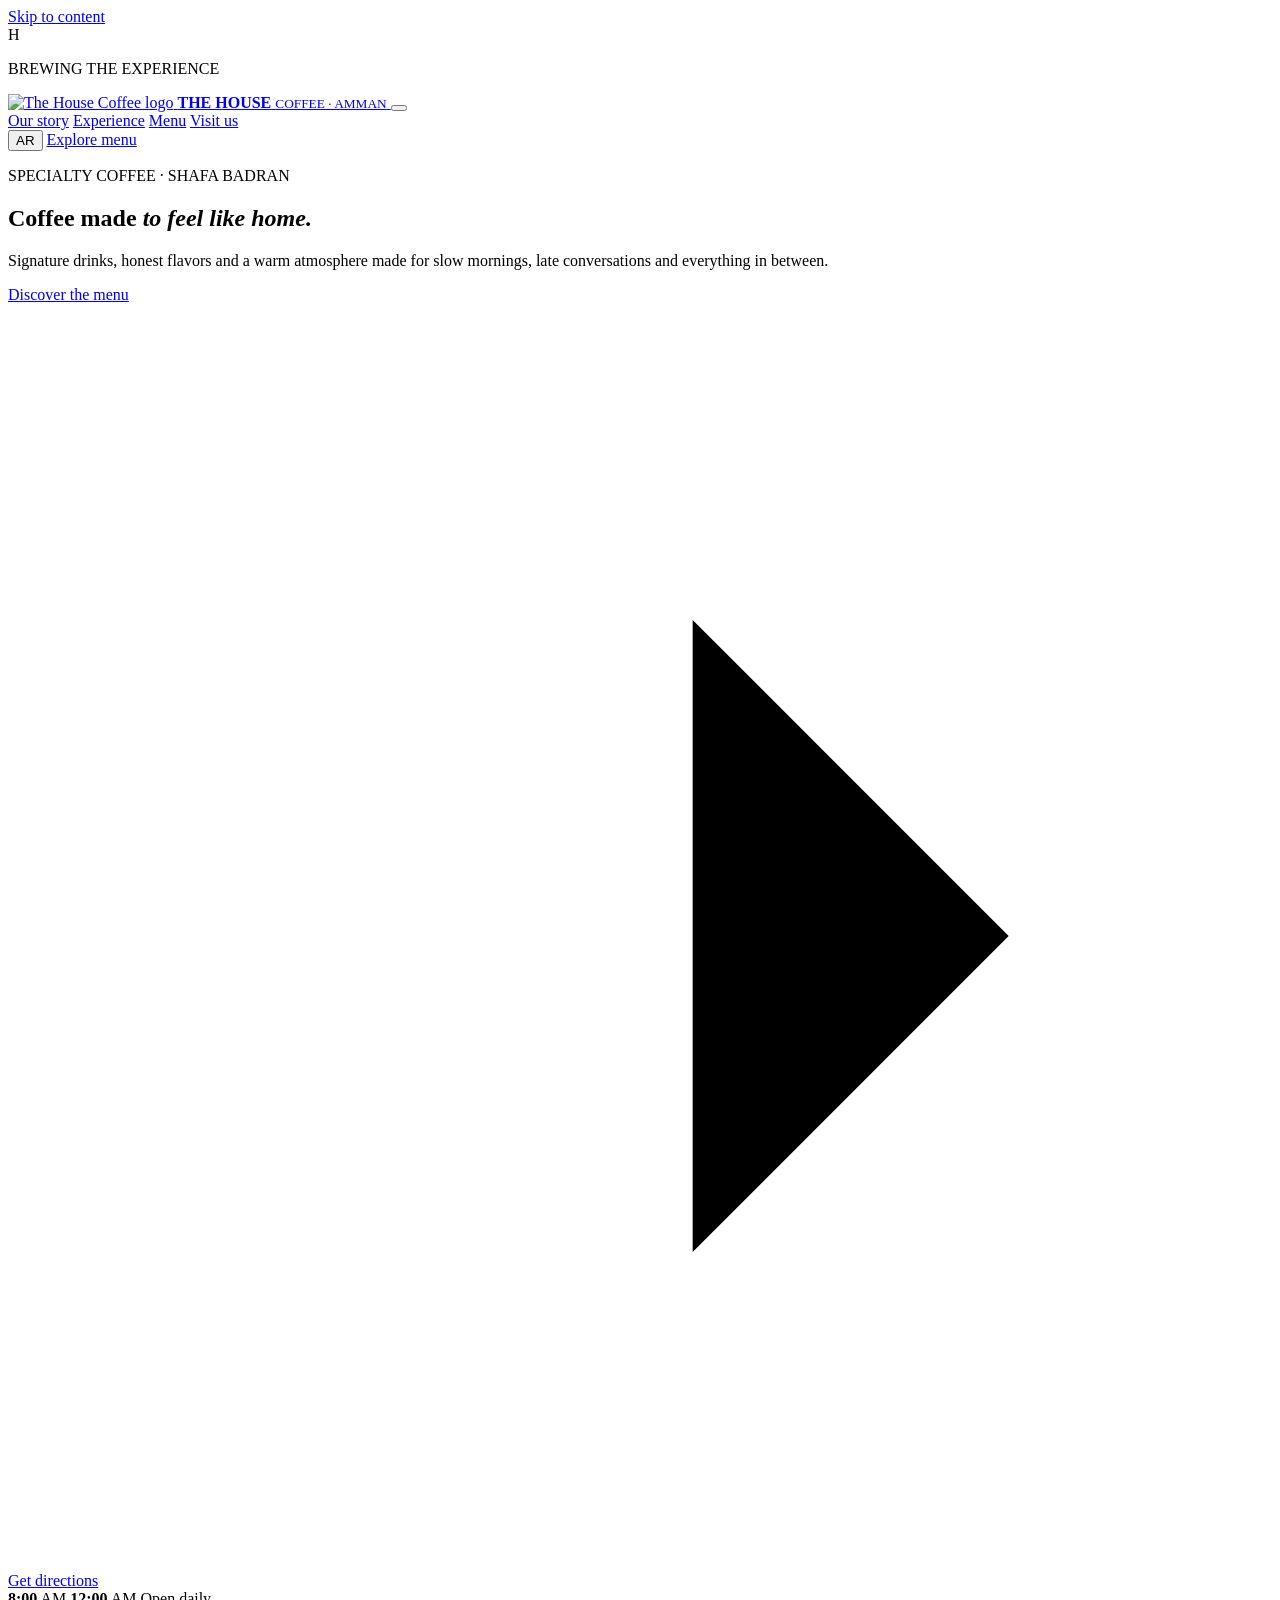
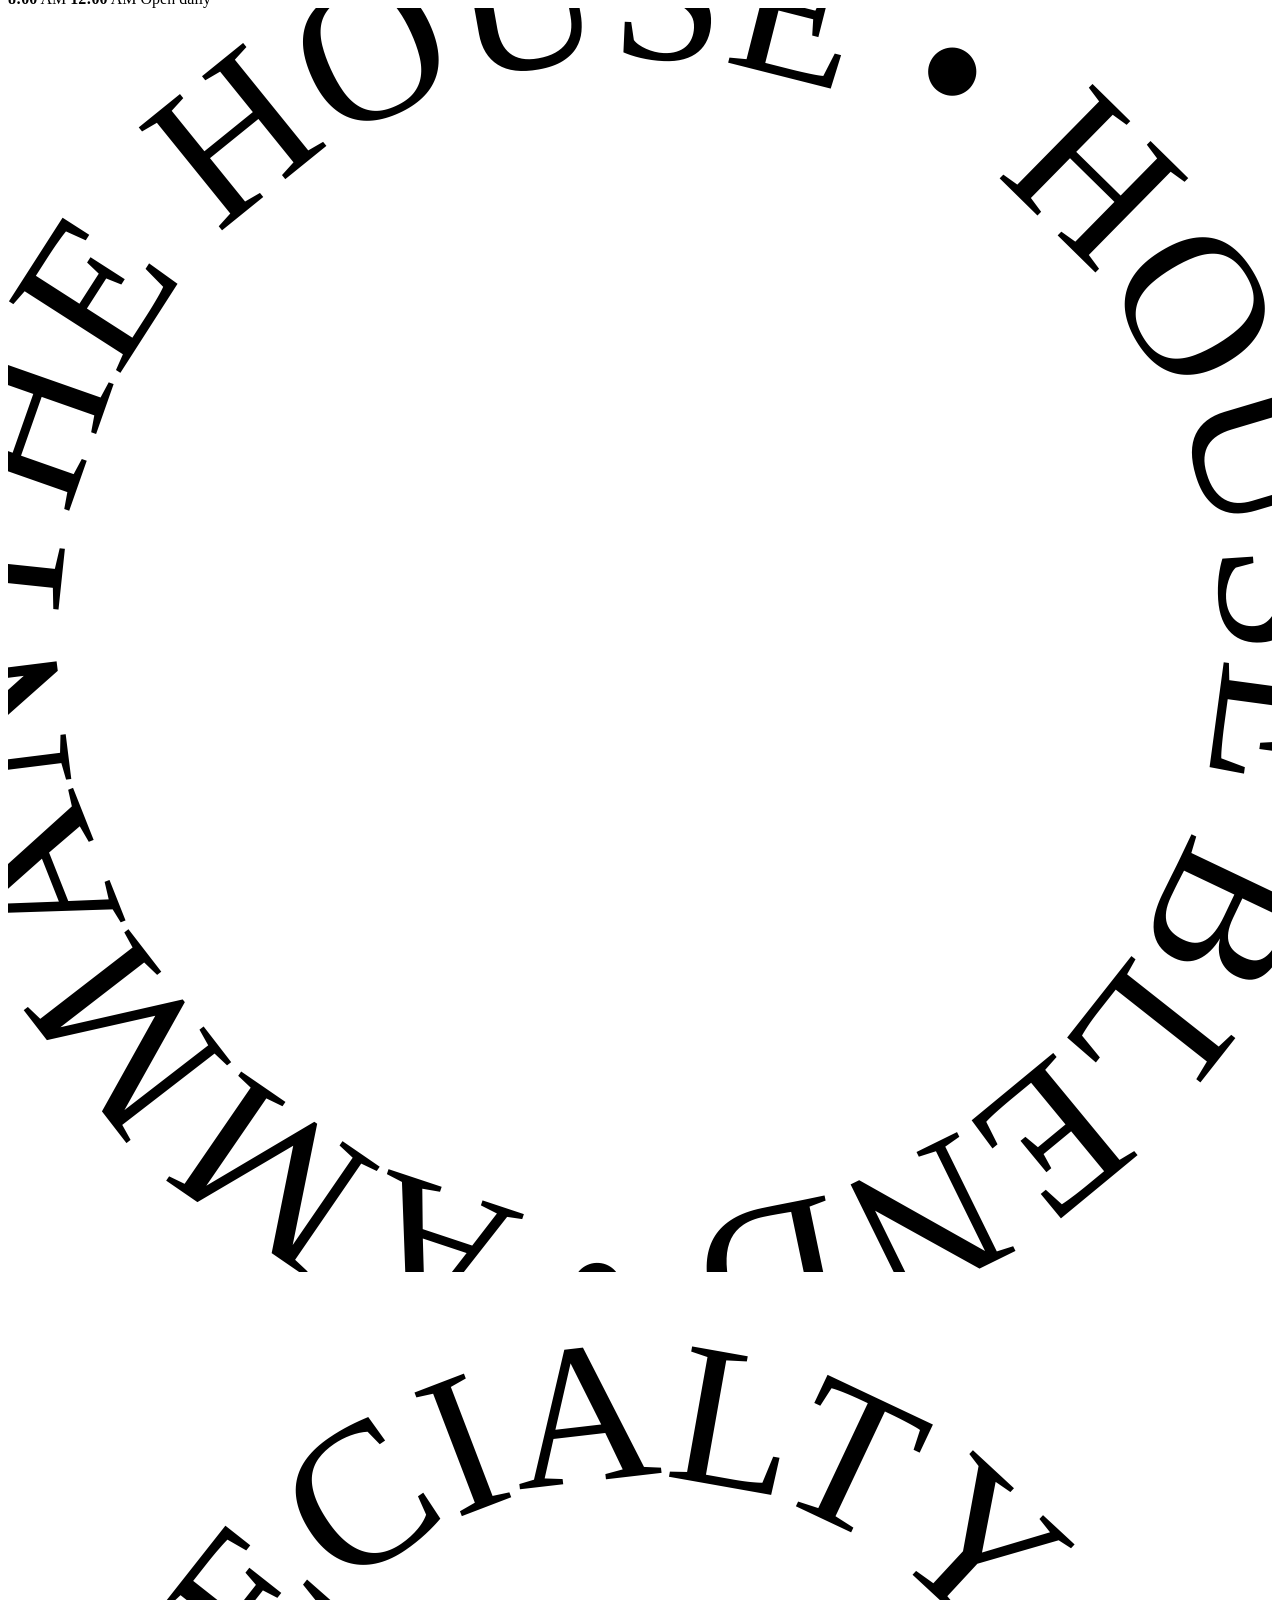
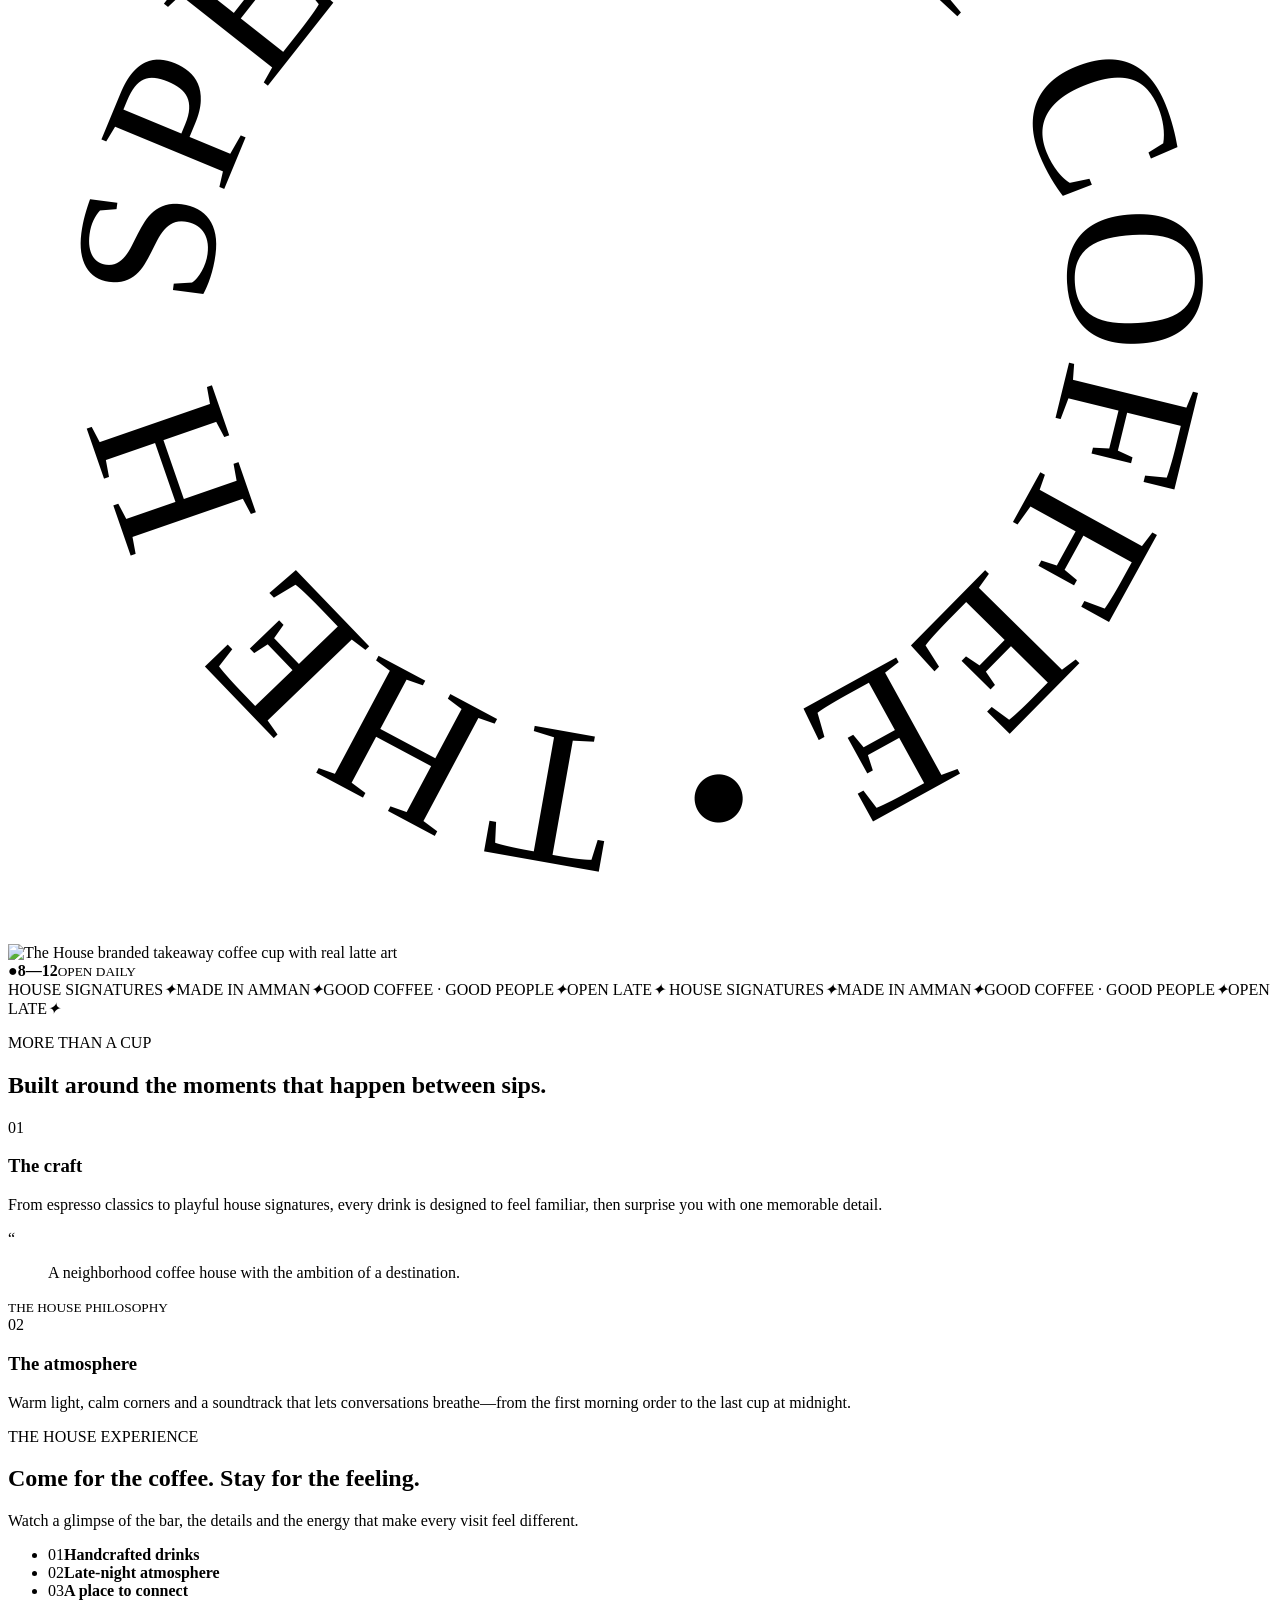
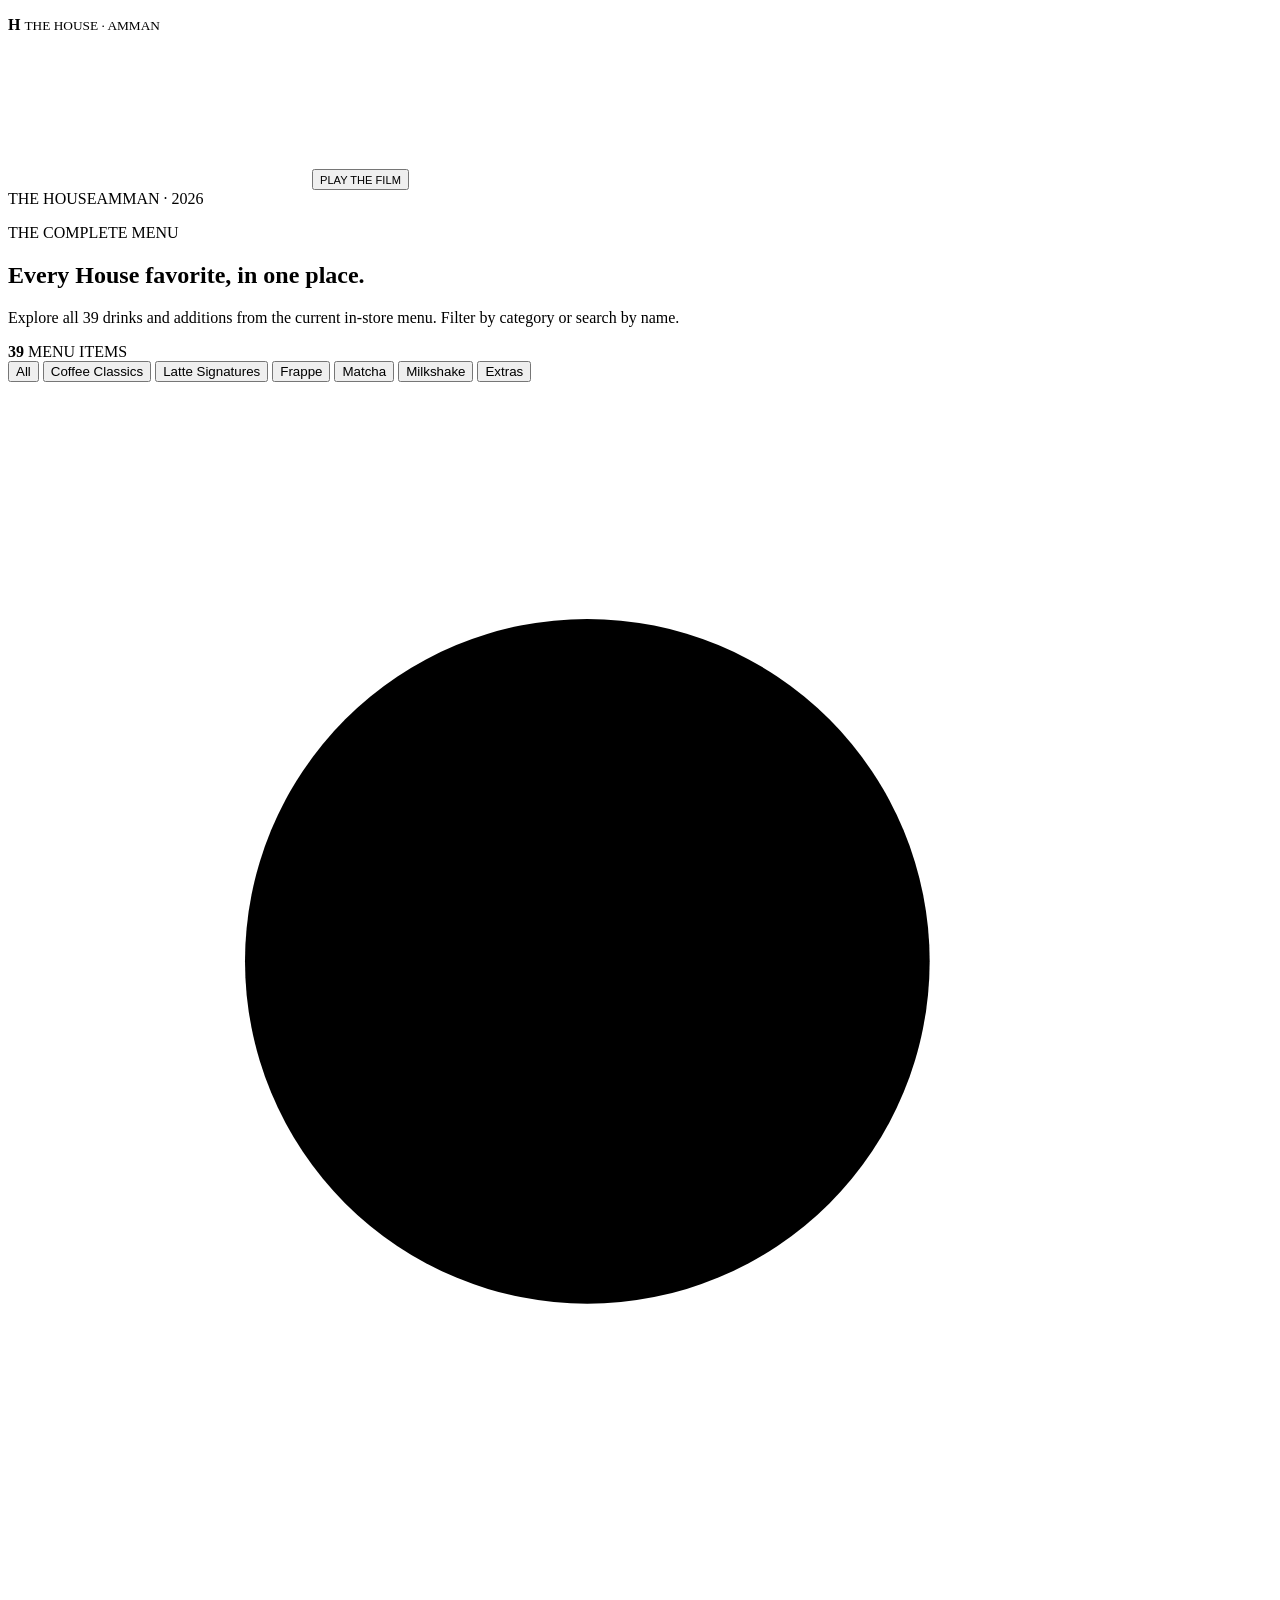
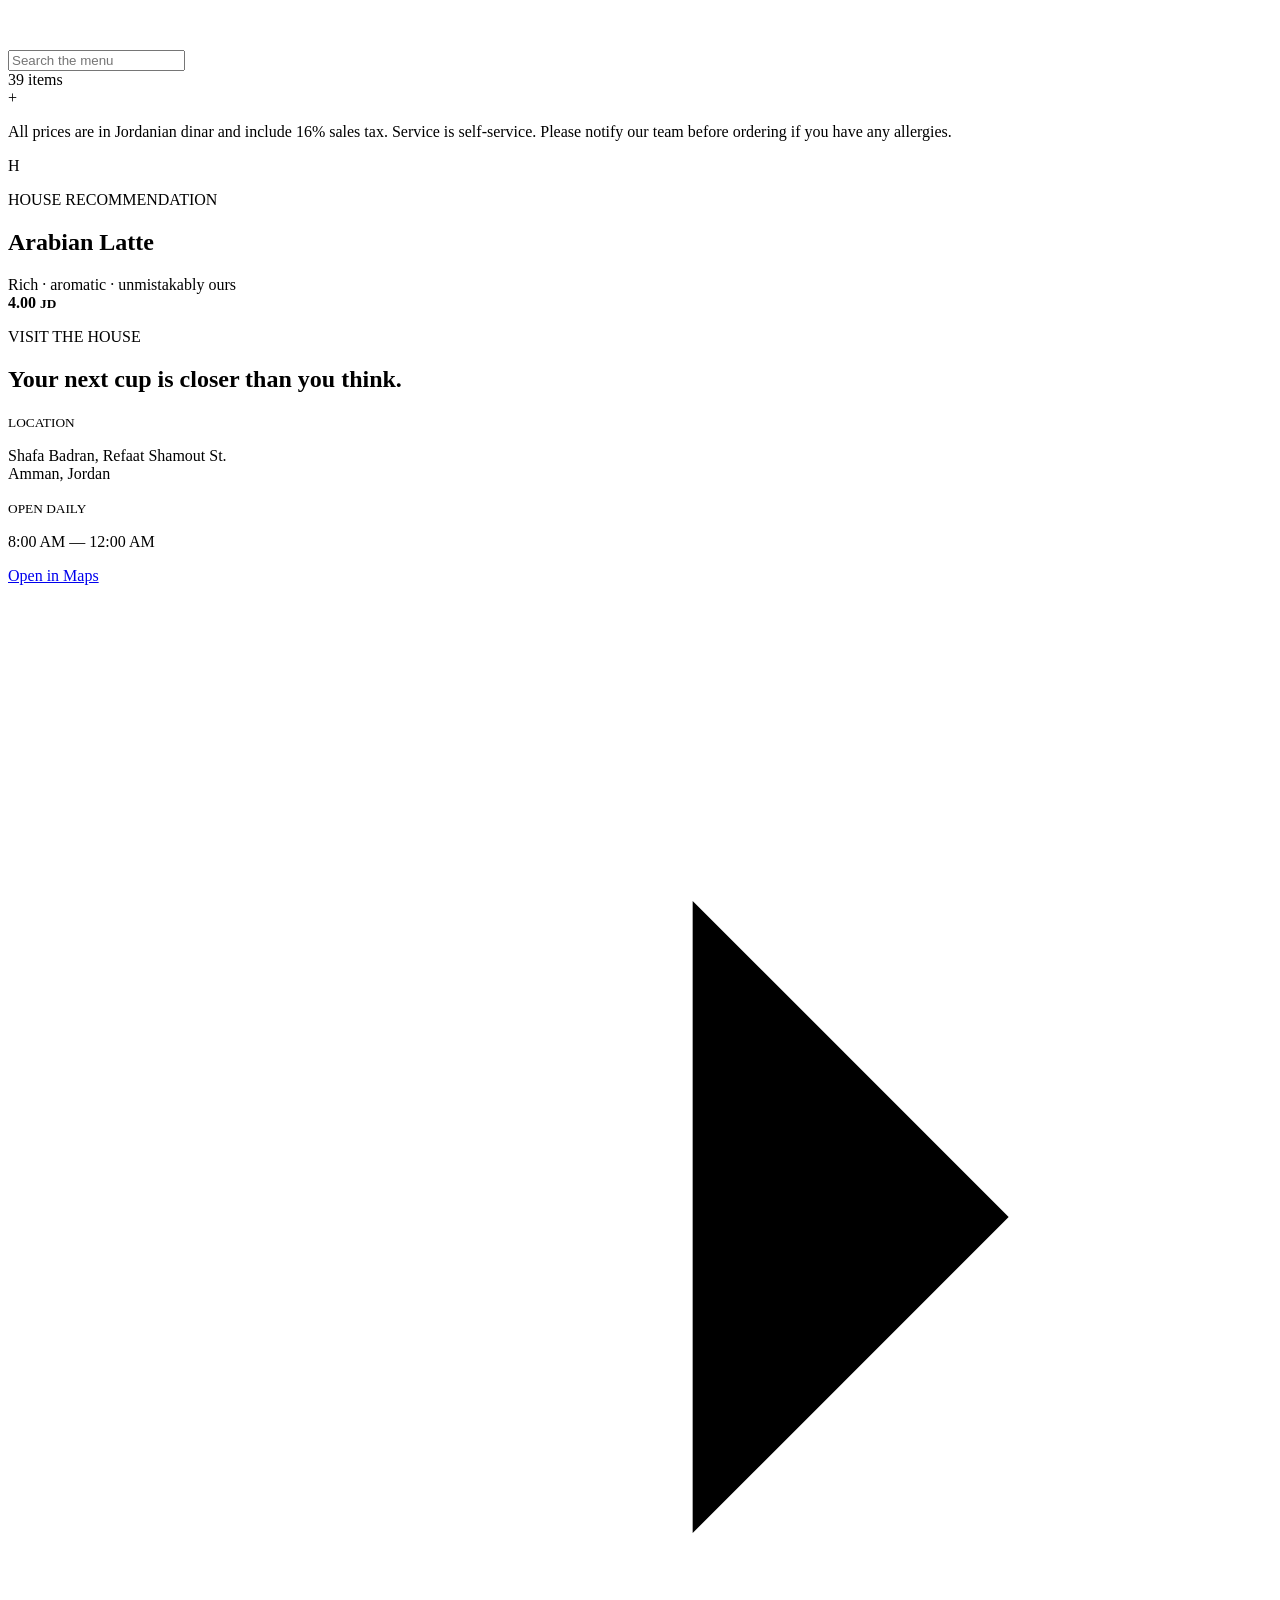
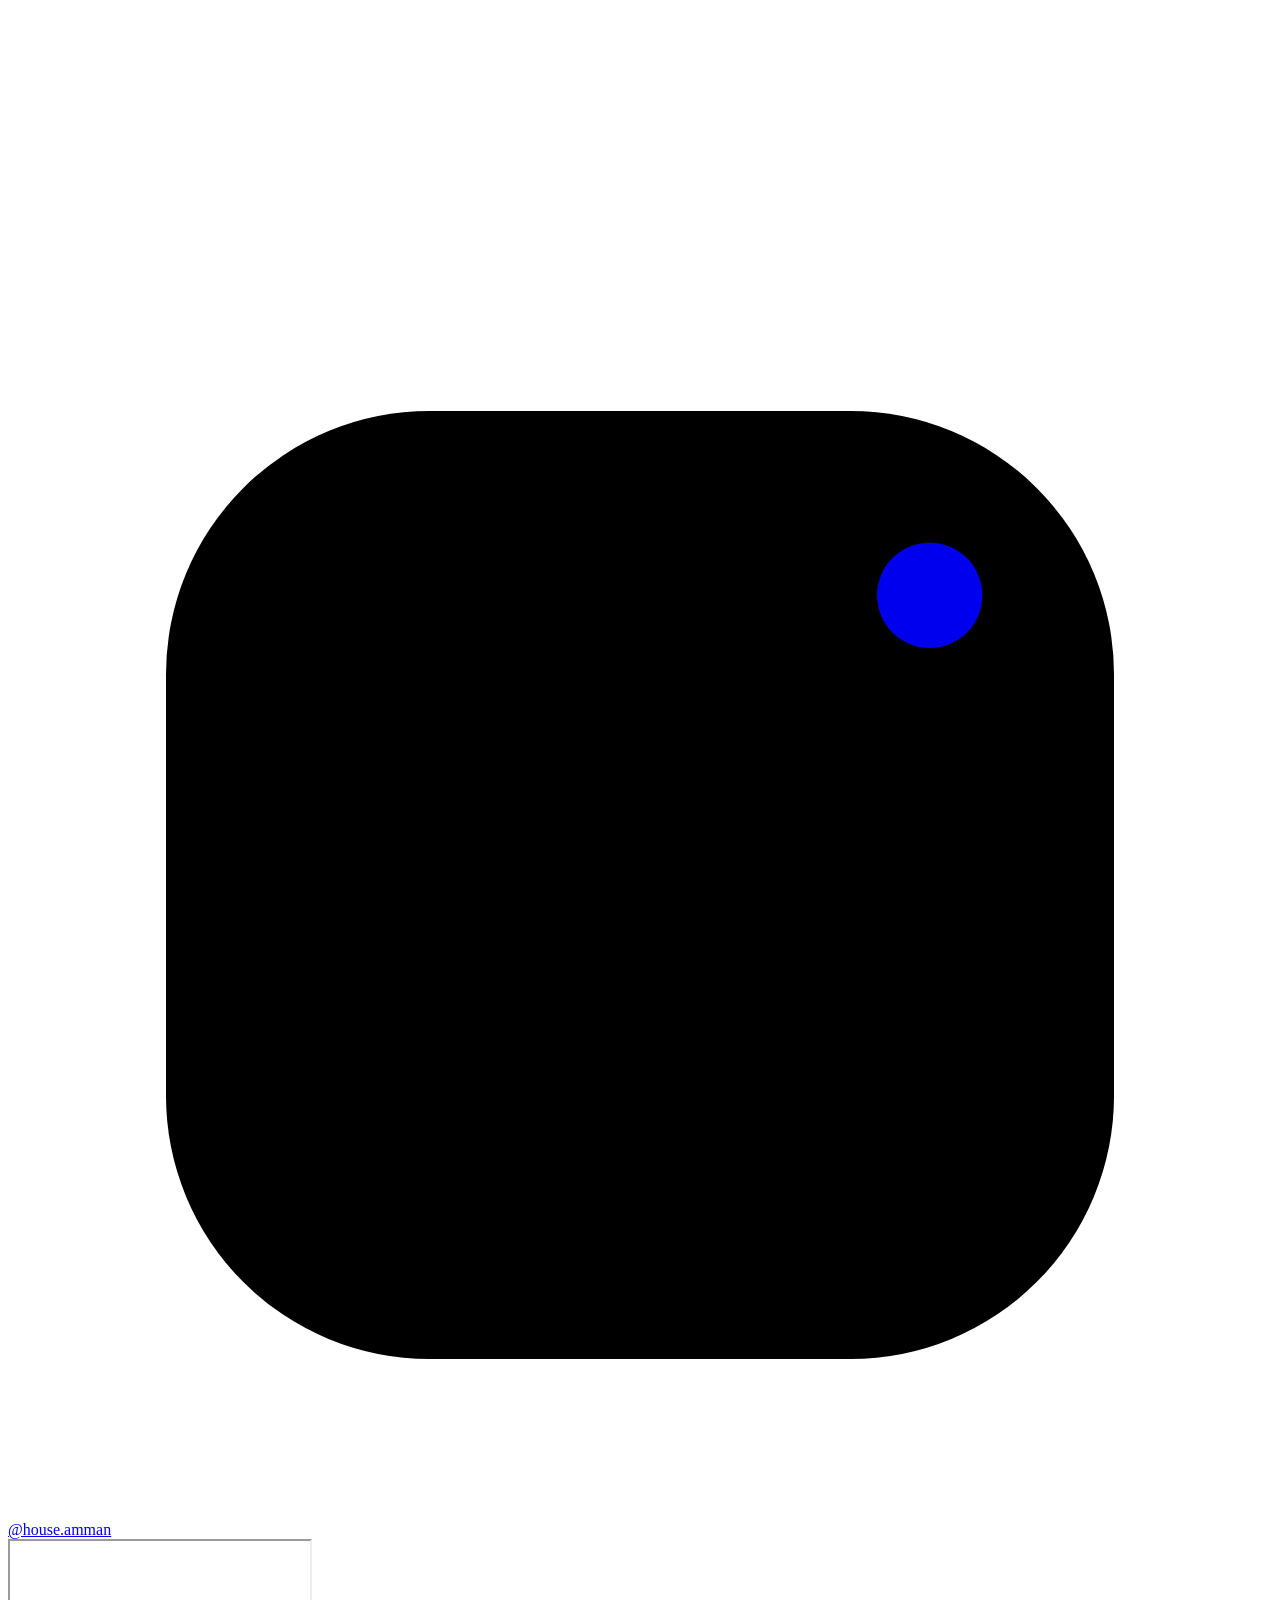
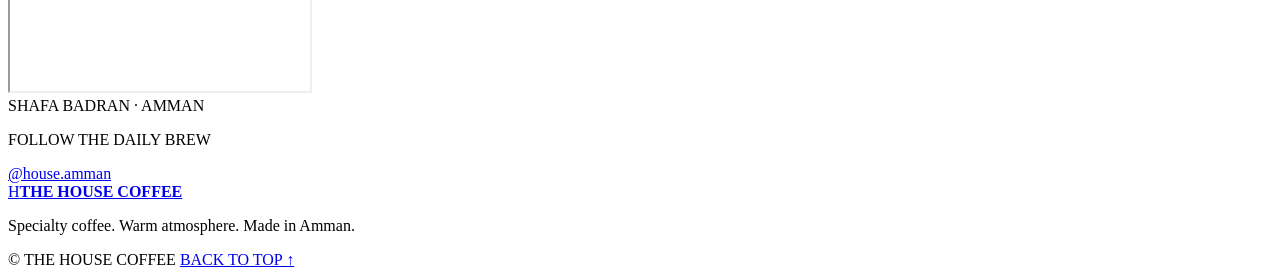
==== index.html @ c32bc78b "Update index.html" ====
<!doctype html>
<html lang="en" dir="ltr">
<head>
  <meta charset="utf-8" />
  <meta name="viewport" content="width=device-width, initial-scale=1, viewport-fit=cover" />
  <meta name="theme-color" content="#0b0908" />
  <meta name="description" content="The House Coffee — specialty coffee, signature drinks and a warm late-night atmosphere in Shafa Badran, Amman." />
  <meta property="og:title" content="The House Coffee | Amman" />
  <meta property="og:description" content="A specialty coffee experience built around taste, atmosphere and detail." />
  <meta property="og:type" content="restaurant" />
  <title>The House Coffee — Amman</title>

  <link rel="preconnect" href="https://fonts.googleapis.com" />
  <link rel="preconnect" href="https://fonts.gstatic.com" crossorigin />
  <link href="https://fonts.googleapis.com/css2?family=DM+Sans:wght@400;500;600;700&family=Playfair+Display:ital,wght@0,500;0,600;1,500&family=Tajawal:wght@400;500;700;800&display=swap" rel="stylesheet" />
  <link rel="stylesheet" href="style.css" />

  <script type="application/ld+json">
  {
    "@context": "https://schema.org",
    "@type": "CafeOrCoffeeShop",
    "name": "The House Coffee",
    "address": {
      "@type": "PostalAddress",
      "streetAddress": "Refaat Shamout St., Shafa Badran",
      "addressLocality": "Amman",
      "addressCountry": "JO"
    },
    "openingHours": "Mo-Su 08:00-00:00",
    "sameAs": ["https://www.instagram.com/house.amman/"]
  }
  </script>
</head>
<body>
  <a class="skip-link" href="#main-content" data-en="Skip to content" data-ar="انتقل إلى المحتوى">Skip to content</a>
  <div class="noise" aria-hidden="true"></div>
  <div class="cursor-glow" aria-hidden="true"></div>
  <div class="scroll-progress" aria-hidden="true"><span></span></div>

  <div class="preloader" aria-hidden="true">
    <div class="preloader-mark">H</div>
    <p>BREWING THE EXPERIENCE</p>
  </div>

  <header class="site-header" id="site-header">
    <a class="brand" href="#home" aria-label="The House Coffee home">
      <img src="assets/house-logo-clean.svg" alt="The House Coffee logo" width="52" height="52" />
      <span>
        <strong>THE HOUSE</strong>
        <small>COFFEE · AMMAN</small>
      </span>
    </a>

    <button class="menu-toggle" type="button" aria-label="Open navigation" aria-expanded="false">
      <span></span><span></span>
    </button>

    <nav class="site-nav" aria-label="Primary navigation">
      <a href="#story" data-en="Our story" data-ar="قصتنا">Our story</a>
      <a href="#experience" data-en="Experience" data-ar="الأجواء">Experience</a>
      <a href="#menu" data-en="Menu" data-ar="المنيو">Menu</a>
      <a href="#visit" data-en="Visit us" data-ar="زورونا">Visit us</a>
    </nav>

    <div class="header-actions">
      <button class="lang-toggle" type="button" aria-label="Switch language">AR</button>
      <a class="nav-cta" href="#menu" data-en="Explore menu" data-ar="استكشف المنيو">Explore menu</a>
    </div>
  </header>

  <main id="main-content">
    <section class="hero" id="home">
      <div class="hero-ambient hero-ambient-one"></div>
      <div class="hero-ambient hero-ambient-two"></div>

      <div class="hero-copy reveal">
        <p class="eyebrow" data-en="SPECIALTY COFFEE · SHAFA BADRAN" data-ar="قهوة مختصة · شفا بدران">SPECIALTY COFFEE · SHAFA BADRAN</p>
        <h1>
          <span data-en="Coffee made" data-ar="قهوة مصنوعة">Coffee made</span>
          <em data-en="to feel like home." data-ar="لتشعرك أنك في بيتك.">to feel like home.</em>
        </h1>
        <p class="hero-lead" data-en="Signature drinks, honest flavors and a warm atmosphere made for slow mornings, late conversations and everything in between." data-ar="مشروبات مميزة، نكهات صادقة وأجواء دافئة لصباح هادئ، وسهرات طويلة، وكل اللحظات بينهما.">
          Signature drinks, honest flavors and a warm atmosphere made for slow mornings, late conversations and everything in between.
        </p>
        <div class="hero-actions">
          <a class="button button-primary" href="#menu">
            <span data-en="Discover the menu" data-ar="اكتشف المنيو">Discover the menu</span>
            <svg viewBox="0 0 24 24" aria-hidden="true"><path d="M5 12h14M13 6l6 6-6 6"/></svg>
          </a>
          <a class="button button-ghost" href="#visit" data-en="Get directions" data-ar="اعرف الطريق">Get directions</a>
        </div>
        <div class="hero-meta">
          <span><b>8:00</b> AM</span>
          <i></i>
          <span><b>12:00</b> AM</span>
          <i></i>
          <span data-en="Open daily" data-ar="مفتوح يومياً">Open daily</span>
        </div>
      </div>

      <div class="hero-art reveal" aria-label="Animated realistic branded takeaway coffee cup">
        <div class="orbit-copy orbit-copy-outer" aria-hidden="true">
          <svg viewBox="0 0 100 100" role="presentation" focusable="false">
            <defs>
              <path id="heroOrbitOuterPath" d="M50,50 m-46,0 a46,46 0 1,1 92,0 a46,46 0 1,1 -92,0" />
            </defs>
            <text>
              <textPath href="#heroOrbitOuterPath" startOffset="0%">THE HOUSE • HOUSE BLEND • AMMAN • OPEN DAILY • THE HOUSE • HOUSE BLEND • AMMAN • OPEN DAILY • </textPath>
            </text>
          </svg>
        </div>
        <div class="orbit-copy orbit-copy-inner" aria-hidden="true">
          <svg viewBox="0 0 100 100" role="presentation" focusable="false">
            <defs>
              <path id="heroOrbitInnerPath" d="M50,50 m-34,0 a34,34 0 1,1 68,0 a34,34 0 1,1 -68,0" />
            </defs>
            <text>
              <textPath href="#heroOrbitInnerPath" startOffset="0%">SPECIALTY COFFEE • THE HOUSE • SHAFA BADRAN • SPECIALTY COFFEE • THE HOUSE • SHAFA BADRAN • </textPath>
            </text>
          </svg>
        </div>

        <div class="cup-stage" data-cup-stage>
          <div class="cup-float">
            <div class="cup-tilt">
              <div class="cup-photo-wrap">
                <img class="house-cup-photo" src="assets/hero-realistic-cup-transparent.png" alt="The House branded takeaway coffee cup with real latte art" width="738" height="1015" />
              </div>
              <span class="cup-glint" aria-hidden="true"></span>
            </div>
          </div>

          <div class="steam steam-one"></div>
          <div class="steam steam-two"></div>
          <div class="steam steam-three"></div>
        </div>

        <div class="rating-pill"><span>●</span><b>8—12</b><small data-en="OPEN DAILY" data-ar="مفتوح يومياً">OPEN DAILY</small></div>
      </div>

      <a class="scroll-cue" href="#story" aria-label="Scroll to our story"><span></span></a>
    </section>

    <section class="brand-strip" aria-label="Brand values">
      <div class="marquee">
        <span>HOUSE SIGNATURES</span><i>✦</i><span>MADE IN AMMAN</span><i>✦</i><span>GOOD COFFEE · GOOD PEOPLE</span><i>✦</i><span>OPEN LATE</span><i>✦</i>
        <span>HOUSE SIGNATURES</span><i>✦</i><span>MADE IN AMMAN</span><i>✦</i><span>GOOD COFFEE · GOOD PEOPLE</span><i>✦</i><span>OPEN LATE</span><i>✦</i>
      </div>
    </section>

    <section class="story section" id="story">
      <div class="section-heading reveal">
        <p class="eyebrow" data-en="MORE THAN A CUP" data-ar="أكثر من مجرد كوب">MORE THAN A CUP</p>
        <h2 data-en="Built around the moments that happen between sips." data-ar="مكان صُمم حول اللحظات التي تحدث بين رشفة وأخرى.">Built around the moments that happen between sips.</h2>
      </div>

      <div class="story-grid">
        <div class="story-card story-card-main reveal">
          <div class="card-number">01</div>
          <div>
            <h3 data-en="The craft" data-ar="الحِرفة">The craft</h3>
            <p data-en="From espresso classics to playful house signatures, every drink is designed to feel familiar, then surprise you with one memorable detail." data-ar="من كلاسيكيات الإسبريسو إلى مشروباتنا المميزة، صُمم كل كوب ليبدو مألوفاً ثم يفاجئك بتفصيل لا يُنسى.">From espresso classics to playful house signatures, every drink is designed to feel familiar, then surprise you with one memorable detail.</p>
          </div>
        </div>

        <div class="story-quote reveal">
          <span>“</span>
          <blockquote data-en="A neighborhood coffee house with the ambition of a destination." data-ar="مقهى الحي بروح مكان يستحق أن تقصده.">A neighborhood coffee house with the ambition of a destination.</blockquote>
          <small>THE HOUSE PHILOSOPHY</small>
        </div>

        <div class="story-card reveal">
          <div class="card-number">02</div>
          <div>
            <h3 data-en="The atmosphere" data-ar="الأجواء">The atmosphere</h3>
            <p data-en="Warm light, calm corners and a soundtrack that lets conversations breathe—from the first morning order to the last cup at midnight." data-ar="إضاءة دافئة، زوايا هادئة وموسيقى تترك مساحة للحديث، من أول طلب صباحاً حتى آخر كوب عند منتصف الليل.">Warm light, calm corners and a soundtrack that lets conversations breathe—from the first morning order to the last cup at midnight.</p>
          </div>
        </div>
      </div>
    </section>

    <section class="experience section" id="experience">
      <div class="experience-copy reveal">
        <p class="eyebrow" data-en="THE HOUSE EXPERIENCE" data-ar="تجربة ذا هاوس">THE HOUSE EXPERIENCE</p>
        <h2 data-en="Come for the coffee. Stay for the feeling." data-ar="تعال من أجل القهوة، وابقَ من أجل الشعور.">Come for the coffee. Stay for the feeling.</h2>
        <p data-en="Watch a glimpse of the bar, the details and the energy that make every visit feel different." data-ar="شاهد لمحة من البار والتفاصيل والطاقة التي تجعل كل زيارة مختلفة.">Watch a glimpse of the bar, the details and the energy that make every visit feel different.</p>
        <ul>
          <li><span>01</span><b data-en="Handcrafted drinks" data-ar="مشروبات محضّرة بعناية">Handcrafted drinks</b></li>
          <li><span>02</span><b data-en="Late-night atmosphere" data-ar="أجواء ليلية دافئة">Late-night atmosphere</b></li>
          <li><span>03</span><b data-en="A place to connect" data-ar="مكان للقاء والتواصل">A place to connect</b></li>
        </ul>
      </div>

      <div class="video-shell reveal">
        <div class="video-fallback" aria-hidden="true">
          <span class="fallback-ring fallback-ring-one"></span>
          <span class="fallback-ring fallback-ring-two"></span>
          <strong>H</strong>
          <small>THE HOUSE · AMMAN</small>
        </div>
        <video class="experience-video" muted loop playsinline preload="metadata" poster="assets/intro-poster.jpg">
          <source src="assets/intro.mp4" type="video/mp4" />
        </video>
        <button class="video-toggle" type="button" aria-label="Play atmosphere video">
          <span class="play-icon"></span>
          <small data-en="PLAY THE FILM" data-ar="شغّل الفيديو">PLAY THE FILM</small>
        </button>
        <div class="video-caption"><span>THE HOUSE</span><span>AMMAN · 2026</span></div>
      </div>
    </section>

    <section class="menu-section section" id="menu">
      <div class="menu-orb menu-orb-one" aria-hidden="true"></div>
      <div class="menu-orb menu-orb-two" aria-hidden="true"></div>

      <div class="menu-intro reveal">
        <div>
          <p class="eyebrow" data-en="THE COMPLETE MENU" data-ar="المنيو الكامل">THE COMPLETE MENU</p>
          <h2 data-en="Every House favorite, in one place." data-ar="كل مشروبات ذا هاوس في مكان واحد.">Every House favorite, in one place.</h2>
        </div>
        <div class="menu-intro-copy">
          <p data-en="Explore all 39 drinks and additions from the current in-store menu. Filter by category or search by name." data-ar="استكشف جميع المشروبات والإضافات الـ39 من المنيو الحالي داخل الكافيه. اختر التصنيف أو ابحث بالاسم.">Explore all 39 drinks and additions from the current in-store menu. Filter by category or search by name.</p>
          <div class="menu-stat" aria-label="39 menu items">
            <strong>39</strong>
            <span data-en="MENU ITEMS" data-ar="عنصراً في المنيو">MENU ITEMS</span>
          </div>
        </div>
      </div>

      <div class="menu-toolbar reveal">
        <div class="menu-tabs" role="tablist" aria-label="Menu categories">
          <button class="menu-tab active" type="button" data-category="all" role="tab" aria-selected="true" data-en="All" data-ar="الكل">All</button>
          <button class="menu-tab" type="button" data-category="coffee" role="tab" aria-selected="false" data-en="Coffee Classics" data-ar="كلاسيكيات القهوة">Coffee Classics</button>
          <button class="menu-tab" type="button" data-category="signature" role="tab" aria-selected="false" data-en="Latte Signatures" data-ar="لاتيه مميز">Latte Signatures</button>
          <button class="menu-tab" type="button" data-category="frappe" role="tab" aria-selected="false" data-en="Frappe" data-ar="فرابيه">Frappe</button>
          <button class="menu-tab" type="button" data-category="matcha" role="tab" aria-selected="false" data-en="Matcha" data-ar="ماتشا">Matcha</button>
          <button class="menu-tab" type="button" data-category="shake" role="tab" aria-selected="false" data-en="Milkshake" data-ar="ميلك شيك">Milkshake</button>
          <button class="menu-tab" type="button" data-category="extras" role="tab" aria-selected="false" data-en="Extras" data-ar="إضافات">Extras</button>
        </div>

        <label class="menu-search" for="menu-search-input">
          <svg viewBox="0 0 24 24" aria-hidden="true"><circle cx="11" cy="11" r="6.5"></circle><path d="m16 16 4 4"></path></svg>
          <input id="menu-search-input" type="search" autocomplete="off" spellcheck="false" data-placeholder-en="Search the menu" data-placeholder-ar="ابحث في المنيو" placeholder="Search the menu" />
        </label>
      </div>

      <div class="menu-results-meta reveal" aria-live="polite">
        <span id="menu-result-count">39 items</span>
        <button id="menu-clear" type="button" hidden data-en="Clear search" data-ar="مسح البحث">Clear search</button>
      </div>

      <div class="menu-list reveal" id="menu-list" aria-live="polite"></div>

      <div class="menu-note reveal">
        <span>+</span>
        <p data-en="All prices are in Jordanian dinar and include 16% sales tax. Service is self-service. Please notify our team before ordering if you have any allergies." data-ar="جميع الأسعار بالدينار الأردني وتشمل ضريبة مبيعات 16%. الخدمة ذاتية. يرجى إبلاغ فريقنا قبل الطلب في حال وجود أي حساسية.">All prices are in Jordanian dinar and include 16% sales tax. Service is self-service. Please notify our team before ordering if you have any allergies.</p>
      </div>
    </section>

    <section class="signature-banner">
      <div class="signature-mark">H</div>
      <div class="reveal">
        <p data-en="HOUSE RECOMMENDATION" data-ar="ترشيح ذا هاوس">HOUSE RECOMMENDATION</p>
        <h2>Arabian Latte</h2>
        <span data-en="Rich · aromatic · unmistakably ours" data-ar="غني · عطري · بطابعنا الخاص">Rich · aromatic · unmistakably ours</span>
      </div>
      <strong>4.00 <small>JD</small></strong>
    </section>

    <section class="visit section" id="visit">
      <div class="visit-panel reveal">
        <p class="eyebrow" data-en="VISIT THE HOUSE" data-ar="زوروا ذا هاوس">VISIT THE HOUSE</p>
        <h2 data-en="Your next cup is closer than you think." data-ar="كوبك القادم أقرب مما تتخيل.">Your next cup is closer than you think.</h2>

        <div class="visit-details">
          <div>
            <small data-en="LOCATION" data-ar="الموقع">LOCATION</small>
            <p>Shafa Badran, Refaat Shamout St.<br />Amman, Jordan</p>
          </div>
          <div>
            <small data-en="OPEN DAILY" data-ar="مفتوح يومياً">OPEN DAILY</small>
            <p>8:00 AM — 12:00 AM</p>
          </div>
        </div>

        <div class="visit-actions">
          <a class="button button-primary" href="https://www.google.com/maps/search/?api=1&query=32.0452162%2C35.923683" target="_blank" rel="noopener">
            <span data-en="Open in Maps" data-ar="افتح الخريطة">Open in Maps</span>
            <svg viewBox="0 0 24 24" aria-hidden="true"><path d="M5 12h14M13 6l6 6-6 6"/></svg>
          </a>
          <a class="social-link" href="https://www.instagram.com/house.amman/" target="_blank" rel="noopener" aria-label="The House Coffee on Instagram">
            <svg viewBox="0 0 24 24" aria-hidden="true"><rect x="3" y="3" width="18" height="18" rx="5"/><circle cx="12" cy="12" r="4"/><circle cx="17.5" cy="6.5" r="1" fill="currentColor" stroke="none"/></svg>
            @house.amman
          </a>
        </div>
      </div>

      <div class="map-shell reveal">
        <iframe title="The House Coffee location" loading="lazy" referrerpolicy="no-referrer-when-downgrade" src="https://www.google.com/maps?q=32.0452162,35.923683&z=16&output=embed"></iframe>
        <div class="map-label"><span></span> SHAFA BADRAN · AMMAN</div>
      </div>
    </section>

    <section class="instagram-section">
      <p data-en="FOLLOW THE DAILY BREW" data-ar="تابع تفاصيلنا اليومية">FOLLOW THE DAILY BREW</p>
      <a href="https://www.instagram.com/house.amman/" target="_blank" rel="noopener">@house.amman</a>
    </section>
  </main>

  <footer class="site-footer">
    <a class="footer-brand" href="#home"><span>H</span><strong>THE HOUSE COFFEE</strong></a>
    <p data-en="Specialty coffee. Warm atmosphere. Made in Amman." data-ar="قهوة مختصة. أجواء دافئة. صُنع في عمّان.">Specialty coffee. Warm atmosphere. Made in Amman.</p>
    <div>
      <span>© <span id="year"></span> THE HOUSE COFFEE</span>
      <a href="#home" data-en="BACK TO TOP ↑" data-ar="إلى الأعلى ↑">BACK TO TOP ↑</a>
    </div>
  </footer>

  <script src="script.js"></script>
</body>
</html>
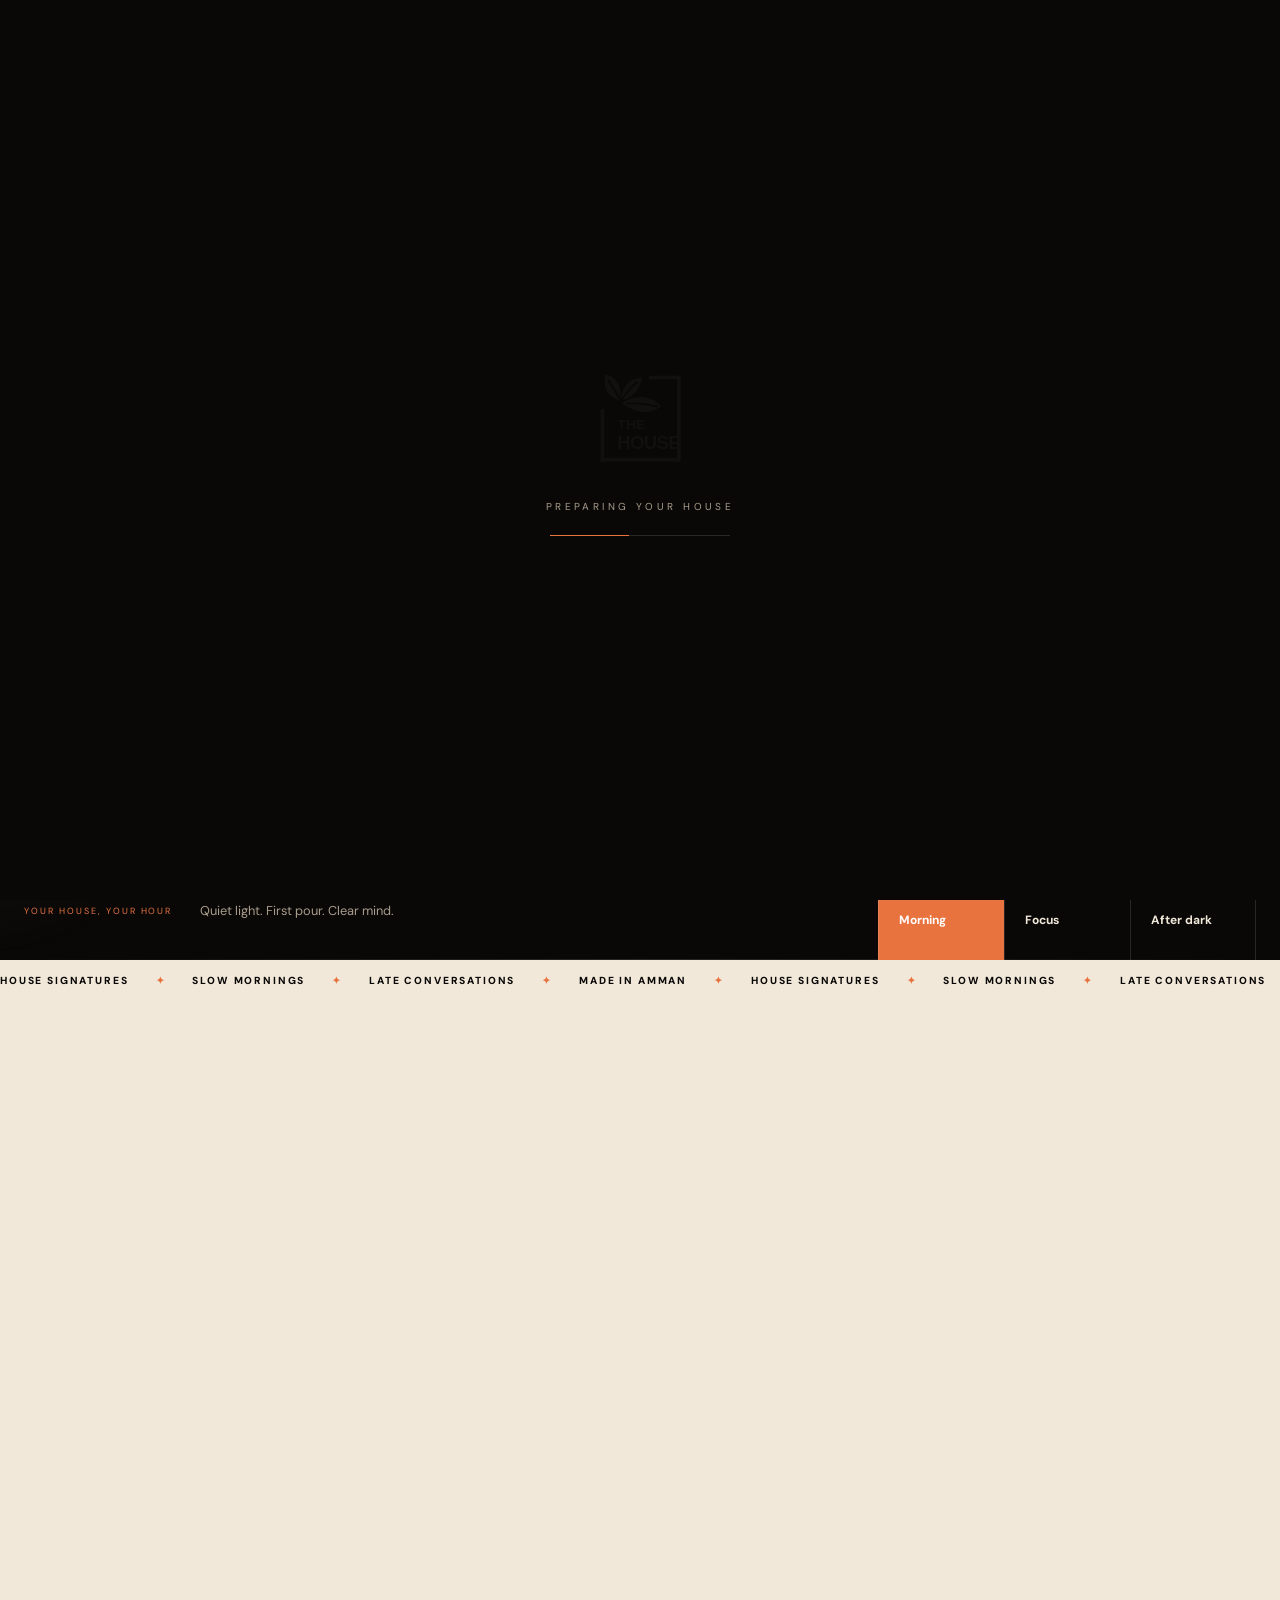
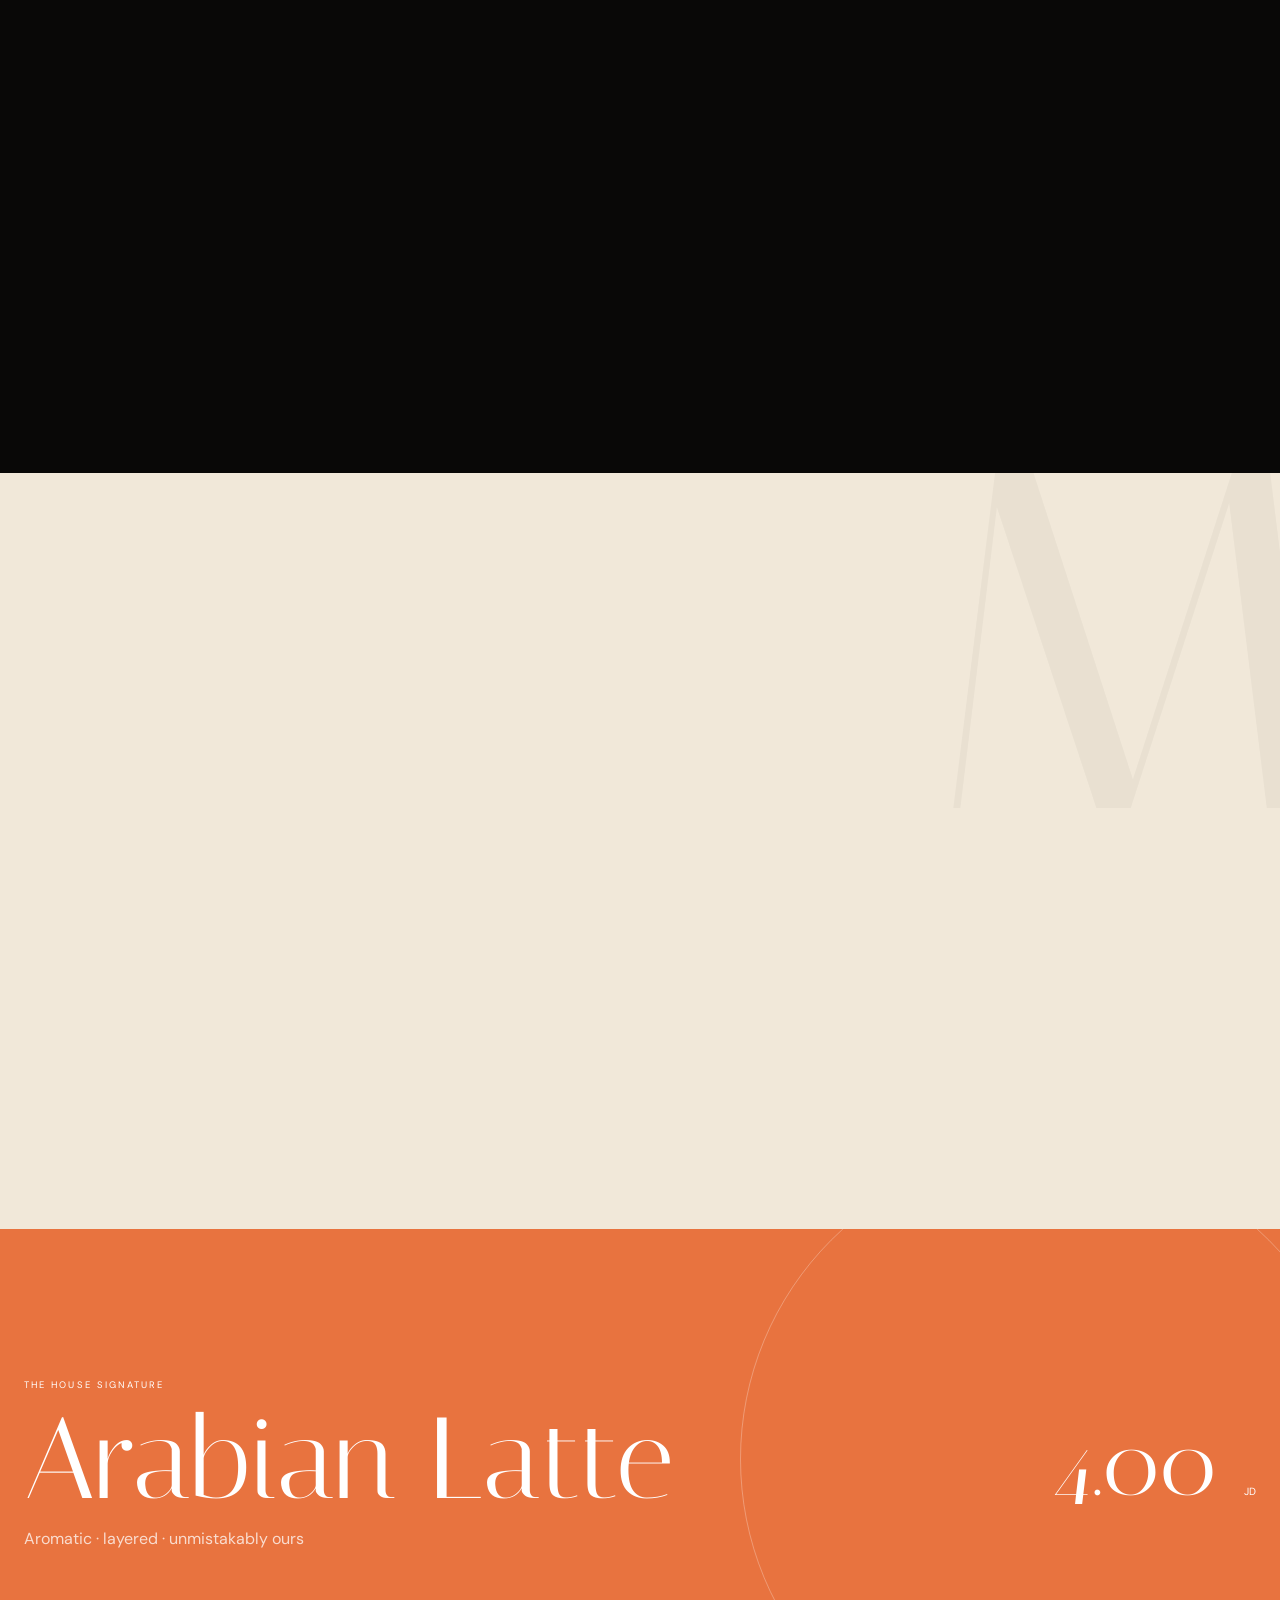
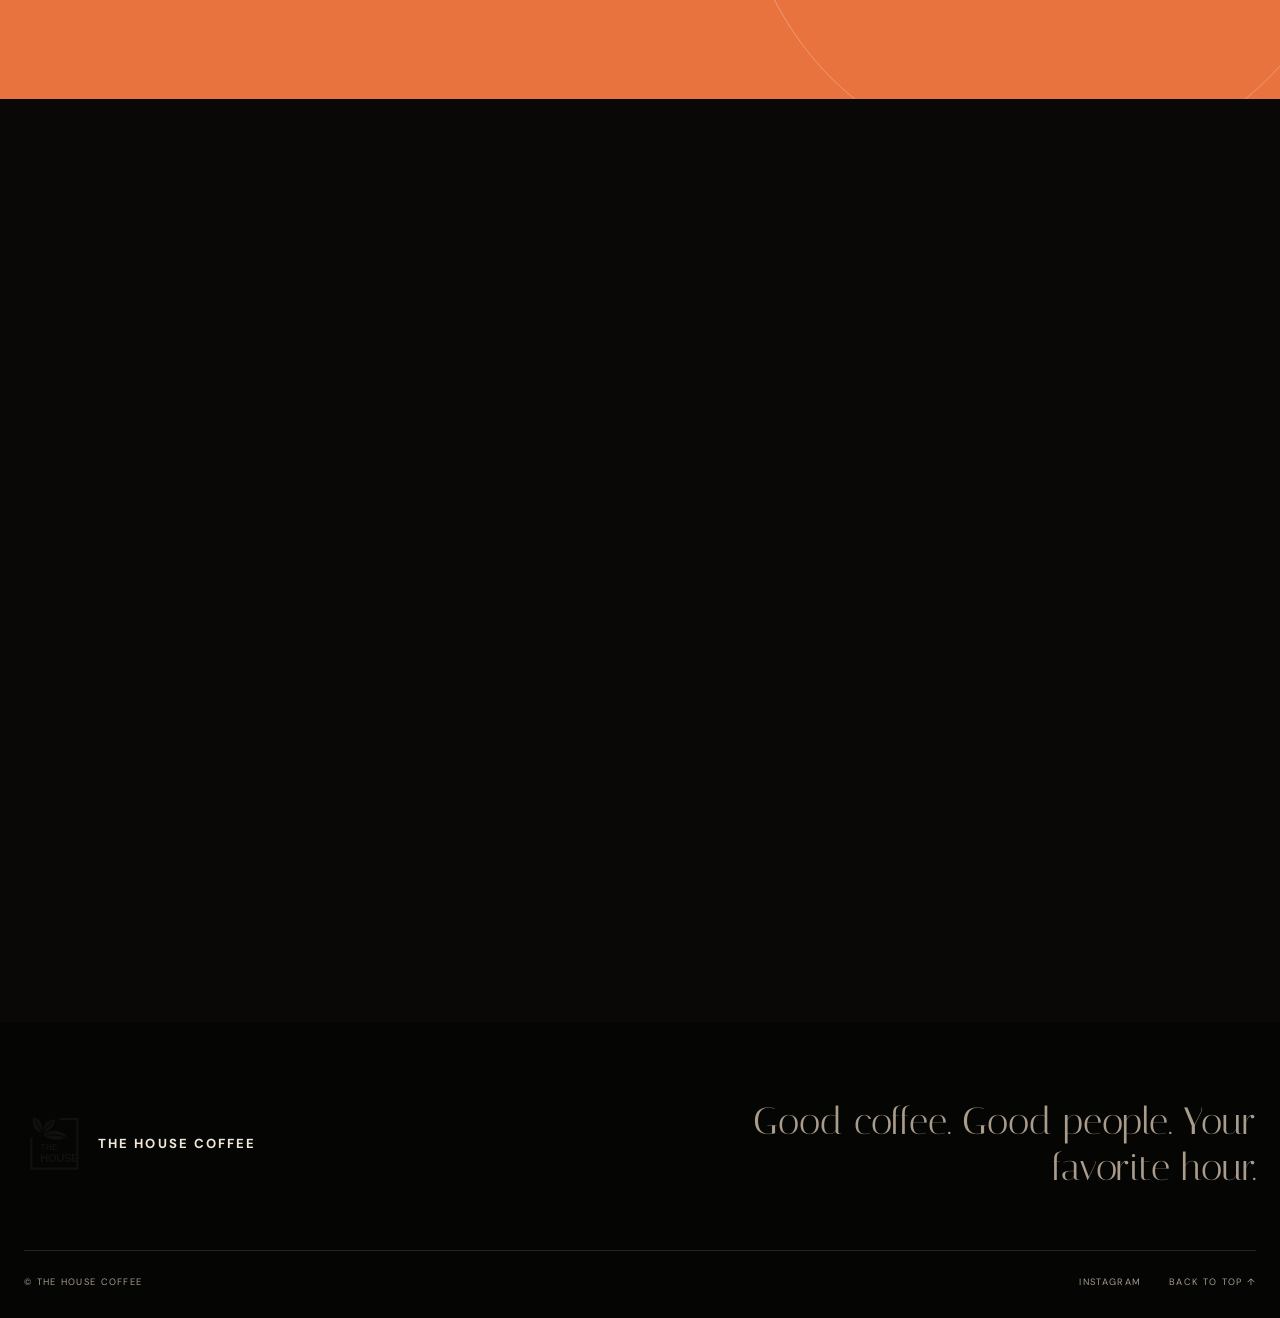
==== commit 2d6f1acb: "Update index.html" ====
--- a/index.html
+++ b/index.html
@@ -1,322 +1,195 @@
 <!doctype html>
 <html lang="en" dir="ltr">
 <head>
-  <meta charset="utf-8" />
-  <meta name="viewport" content="width=device-width, initial-scale=1, viewport-fit=cover" />
-  <meta name="theme-color" content="#0b0908" />
-  <meta name="description" content="The House Coffee — specialty coffee, signature drinks and a warm late-night atmosphere in Shafa Badran, Amman." />
-  <meta property="og:title" content="The House Coffee | Amman" />
-  <meta property="og:description" content="A specialty coffee experience built around taste, atmosphere and detail." />
-  <meta property="og:type" content="restaurant" />
-  <title>The House Coffee — Amman</title>
-
-  <link rel="preconnect" href="https://fonts.googleapis.com" />
-  <link rel="preconnect" href="https://fonts.gstatic.com" crossorigin />
-  <link href="https://fonts.googleapis.com/css2?family=DM+Sans:wght@400;500;600;700&family=Playfair+Display:ital,wght@0,500;0,600;1,500&family=Tajawal:wght@400;500;700;800&display=swap" rel="stylesheet" />
-  <link rel="stylesheet" href="style.css" />
-
-  <script type="application/ld+json">
-  {
-    "@context": "https://schema.org",
-    "@type": "CafeOrCoffeeShop",
-    "name": "The House Coffee",
-    "address": {
-      "@type": "PostalAddress",
-      "streetAddress": "Refaat Shamout St., Shafa Badran",
-      "addressLocality": "Amman",
-      "addressCountry": "JO"
-    },
-    "openingHours": "Mo-Su 08:00-00:00",
-    "sameAs": ["https://www.instagram.com/house.amman/"]
-  }
-  </script>
+  <meta charset="utf-8">
+  <meta name="viewport" content="width=device-width,initial-scale=1,viewport-fit=cover">
+  <meta name="theme-color" content="#090807">
+  <meta name="description" content="The House Coffee — a flagship specialty coffee experience in Shafa Badran, Amman.">
+  <meta property="og:title" content="The House Coffee | Amman">
+  <meta property="og:description" content="Coffee, atmosphere and moments made to feel like home.">
+  <meta property="og:type" content="restaurant">
+  <title>The House Coffee — Flagship Experience</title>
+  <link rel="preconnect" href="https://fonts.googleapis.com">
+  <link rel="preconnect" href="https://fonts.gstatic.com" crossorigin>
+  <link href="https://fonts.googleapis.com/css2?family=DM+Sans:wght@400;500;600;700&family=Italiana&family=Tajawal:wght@400;500;700;800&display=swap" rel="stylesheet">
+  <link rel="stylesheet" href="style.css">
+  <script type="application/ld+json">{"@context":"https://schema.org","@type":"CafeOrCoffeeShop","name":"The House Coffee","address":{"@type":"PostalAddress","streetAddress":"Refaat Shamout St., Shafa Badran","addressLocality":"Amman","addressCountry":"JO"},"openingHours":"Mo-Su 08:00-00:00","sameAs":["https://www.instagram.com/house.amman/"]}</script>
 </head>
 <body>
-  <a class="skip-link" href="#main-content" data-en="Skip to content" data-ar="انتقل إلى المحتوى">Skip to content</a>
-  <div class="noise" aria-hidden="true"></div>
-  <div class="cursor-glow" aria-hidden="true"></div>
-  <div class="scroll-progress" aria-hidden="true"><span></span></div>
+  <a class="skip-link" href="#main">Skip to content</a>
+  <div class="grain" aria-hidden="true"></div>
+  <div class="pointer-light" aria-hidden="true"></div>
+  <div class="progress" aria-hidden="true"><span></span></div>
 
-  <div class="preloader" aria-hidden="true">
-    <div class="preloader-mark">H</div>
-    <p>BREWING THE EXPERIENCE</p>
+  <div class="loader" aria-hidden="true">
+    <div class="loader-mark"><img src="assets/house-mark.svg" alt=""></div>
+    <p>PREPARING YOUR HOUSE</p>
+    <div class="loader-line"><span></span></div>
   </div>
 
-  <header class="site-header" id="site-header">
+  <header class="topbar" id="topbar">
     <a class="brand" href="#home" aria-label="The House Coffee home">
-      <img src="assets/house-logo-clean.svg" alt="The House Coffee logo" width="52" height="52" />
-      <span>
-        <strong>THE HOUSE</strong>
-        <small>COFFEE · AMMAN</small>
-      </span>
+      <img src="assets/house-mark.svg" alt="The House Coffee logo">
+      <span><strong>THE HOUSE</strong><small>COFFEE · AMMAN</small></span>
     </a>
-
-    <button class="menu-toggle" type="button" aria-label="Open navigation" aria-expanded="false">
-      <span></span><span></span>
-    </button>
-
-    <nav class="site-nav" aria-label="Primary navigation">
-      <a href="#story" data-en="Our story" data-ar="قصتنا">Our story</a>
-      <a href="#experience" data-en="Experience" data-ar="الأجواء">Experience</a>
+    <nav class="desktop-nav" aria-label="Primary navigation">
+      <a href="#story" data-en="The House" data-ar="ذا هاوس">The House</a>
+      <a href="#rituals" data-en="Rituals" data-ar="التجربة">Rituals</a>
       <a href="#menu" data-en="Menu" data-ar="المنيو">Menu</a>
-      <a href="#visit" data-en="Visit us" data-ar="زورونا">Visit us</a>
+      <a href="#visit" data-en="Visit" data-ar="زورونا">Visit</a>
     </nav>
-
-    <div class="header-actions">
-      <button class="lang-toggle" type="button" aria-label="Switch language">AR</button>
-      <a class="nav-cta" href="#menu" data-en="Explore menu" data-ar="استكشف المنيو">Explore menu</a>
+    <div class="top-actions">
+      <button class="lang" type="button" aria-label="Switch language">AR</button>
+      <a class="header-cta" href="#menu" data-en="Open menu" data-ar="افتح المنيو">Open menu</a>
+      <button class="menu-button" type="button" aria-label="Open navigation" aria-expanded="false"><span></span><span></span></button>
     </div>
   </header>
 
-  <main id="main-content">
+  <div class="mobile-panel" aria-hidden="true">
+    <nav aria-label="Mobile navigation">
+      <a href="#story"><span>01</span><b data-en="The House" data-ar="ذا هاوس">The House</b></a>
+      <a href="#rituals"><span>02</span><b data-en="Rituals" data-ar="التجربة">Rituals</b></a>
+      <a href="#menu"><span>03</span><b data-en="Menu" data-ar="المنيو">Menu</b></a>
+      <a href="#visit"><span>04</span><b data-en="Visit" data-ar="زورونا">Visit</b></a>
+    </nav>
+    <div><small>SHAFA BADRAN · AMMAN</small><a href="https://www.instagram.com/house.amman/" target="_blank" rel="noopener">@house.amman ↗</a></div>
+  </div>
+
+  <main id="main">
     <section class="hero" id="home">
-      <div class="hero-ambient hero-ambient-one"></div>
-      <div class="hero-ambient hero-ambient-two"></div>
+      <div class="hero-glow glow-a"></div><div class="hero-glow glow-b"></div>
+      <div class="hero-grid">
+        <div class="hero-copy">
+          <p class="kicker" data-en="A HOUSE FOR GOOD COFFEE & GOOD PEOPLE" data-ar="بيت للقهوة الجيدة والناس الجميلة">A HOUSE FOR GOOD COFFEE &amp; GOOD PEOPLE</p>
+          <h1><span data-en="Find your" data-ar="اكتشف">Find your</span><em data-en="favorite hour." data-ar="ساعتك المفضلة.">favorite hour.</em></h1>
+          <p class="lead" data-en="A specialty coffee house shaped around the rhythm of Amman—from the first quiet cup to the last conversation after dark." data-ar="كوفي هاوس للقهوة المختصة صُمم حول إيقاع عمّان، من أول كوب هادئ حتى آخر حوار بعد منتصف الليل.">A specialty coffee house shaped around the rhythm of Amman—from the first quiet cup to the last conversation after dark.</p>
+          <div class="hero-actions">
+            <a class="pill primary magnetic" href="#menu"><span data-en="Explore the menu" data-ar="استكشف المنيو">Explore the menu</span><i>↗</i></a>
+            <a class="pill secondary magnetic" href="#visit"><span data-en="Plan your visit" data-ar="خطط لزيارتك">Plan your visit</span></a>
+          </div>
+          <div class="status-line"><span class="live-dot"></span><b data-en="OPEN TODAY" data-ar="مفتوح اليوم">OPEN TODAY</b><i></i><span>08:00 — 00:00</span><i></i><span>SHAFA BADRAN</span></div>
+        </div>
 
-      <div class="hero-copy reveal">
-        <p class="eyebrow" data-en="SPECIALTY COFFEE · SHAFA BADRAN" data-ar="قهوة مختصة · شفا بدران">SPECIALTY COFFEE · SHAFA BADRAN</p>
-        <h1>
-          <span data-en="Coffee made" data-ar="قهوة مصنوعة">Coffee made</span>
-          <em data-en="to feel like home." data-ar="لتشعرك أنك في بيتك.">to feel like home.</em>
-        </h1>
-        <p class="hero-lead" data-en="Signature drinks, honest flavors and a warm atmosphere made for slow mornings, late conversations and everything in between." data-ar="مشروبات مميزة، نكهات صادقة وأجواء دافئة لصباح هادئ، وسهرات طويلة، وكل اللحظات بينهما.">
-          Signature drinks, honest flavors and a warm atmosphere made for slow mornings, late conversations and everything in between.
-        </p>
-        <div class="hero-actions">
-          <a class="button button-primary" href="#menu">
-            <span data-en="Discover the menu" data-ar="اكتشف المنيو">Discover the menu</span>
-            <svg viewBox="0 0 24 24" aria-hidden="true"><path d="M5 12h14M13 6l6 6-6 6"/></svg>
-          </a>
-          <a class="button button-ghost" href="#visit" data-en="Get directions" data-ar="اعرف الطريق">Get directions</a>
-        </div>
-        <div class="hero-meta">
-          <span><b>8:00</b> AM</span>
-          <i></i>
-          <span><b>12:00</b> AM</span>
-          <i></i>
-          <span data-en="Open daily" data-ar="مفتوح يومياً">Open daily</span>
+        <div class="hero-object" data-tilt>
+          <div class="orbital orbital-one"><span>THE HOUSE · AMMAN · OPEN DAILY ·</span></div>
+          <div class="orbital orbital-two"></div>
+          <div class="cup-wrap">
+            <div class="steam s1"></div><div class="steam s2"></div><div class="steam s3"></div>
+            <img src="assets/house-cup.png" alt="The House branded latte cup" width="738" height="1015">
+            <div class="cup-shine"></div>
+          </div>
+          <div class="hero-ticket"><small>HOUSE PICK</small><strong>Arabian Latte</strong><span>04.00 JD</span></div>
+          <div class="hour-seal"><b>8—12</b><small>EVERY DAY</small></div>
         </div>
       </div>
 
-      <div class="hero-art reveal" aria-label="Animated realistic branded takeaway coffee cup">
-        <div class="orbit-copy orbit-copy-outer" aria-hidden="true">
-          <svg viewBox="0 0 100 100" role="presentation" focusable="false">
-            <defs>
-              <path id="heroOrbitOuterPath" d="M50,50 m-46,0 a46,46 0 1,1 92,0 a46,46 0 1,1 -92,0" />
-            </defs>
-            <text>
-              <textPath href="#heroOrbitOuterPath" startOffset="0%">THE HOUSE • HOUSE BLEND • AMMAN • OPEN DAILY • THE HOUSE • HOUSE BLEND • AMMAN • OPEN DAILY • </textPath>
-            </text>
-          </svg>
-        </div>
-        <div class="orbit-copy orbit-copy-inner" aria-hidden="true">
-          <svg viewBox="0 0 100 100" role="presentation" focusable="false">
-            <defs>
-              <path id="heroOrbitInnerPath" d="M50,50 m-34,0 a34,34 0 1,1 68,0 a34,34 0 1,1 -68,0" />
-            </defs>
-            <text>
-              <textPath href="#heroOrbitInnerPath" startOffset="0%">SPECIALTY COFFEE • THE HOUSE • SHAFA BADRAN • SPECIALTY COFFEE • THE HOUSE • SHAFA BADRAN • </textPath>
-            </text>
-          </svg>
-        </div>
-
-        <div class="cup-stage" data-cup-stage>
-          <div class="cup-float">
-            <div class="cup-tilt">
-              <div class="cup-photo-wrap">
-                <img class="house-cup-photo" src="assets/hero-realistic-cup-transparent.png" alt="The House branded takeaway coffee cup with real latte art" width="738" height="1015" />
-              </div>
-              <span class="cup-glint" aria-hidden="true"></span>
-            </div>
-          </div>
-
-          <div class="steam steam-one"></div>
-          <div class="steam steam-two"></div>
-          <div class="steam steam-three"></div>
-        </div>
-
-        <div class="rating-pill"><span>●</span><b>8—12</b><small data-en="OPEN DAILY" data-ar="مفتوح يومياً">OPEN DAILY</small></div>
-      </div>
-
-      <a class="scroll-cue" href="#story" aria-label="Scroll to our story"><span></span></a>
-    </section>
-
-    <section class="brand-strip" aria-label="Brand values">
-      <div class="marquee">
-        <span>HOUSE SIGNATURES</span><i>✦</i><span>MADE IN AMMAN</span><i>✦</i><span>GOOD COFFEE · GOOD PEOPLE</span><i>✦</i><span>OPEN LATE</span><i>✦</i>
-        <span>HOUSE SIGNATURES</span><i>✦</i><span>MADE IN AMMAN</span><i>✦</i><span>GOOD COFFEE · GOOD PEOPLE</span><i>✦</i><span>OPEN LATE</span><i>✦</i>
-      </div>
-    </section>
-
-    <section class="story section" id="story">
-      <div class="section-heading reveal">
-        <p class="eyebrow" data-en="MORE THAN A CUP" data-ar="أكثر من مجرد كوب">MORE THAN A CUP</p>
-        <h2 data-en="Built around the moments that happen between sips." data-ar="مكان صُمم حول اللحظات التي تحدث بين رشفة وأخرى.">Built around the moments that happen between sips.</h2>
-      </div>
-
-      <div class="story-grid">
-        <div class="story-card story-card-main reveal">
-          <div class="card-number">01</div>
-          <div>
-            <h3 data-en="The craft" data-ar="الحِرفة">The craft</h3>
-            <p data-en="From espresso classics to playful house signatures, every drink is designed to feel familiar, then surprise you with one memorable detail." data-ar="من كلاسيكيات الإسبريسو إلى مشروباتنا المميزة، صُمم كل كوب ليبدو مألوفاً ثم يفاجئك بتفصيل لا يُنسى.">From espresso classics to playful house signatures, every drink is designed to feel familiar, then surprise you with one memorable detail.</p>
-          </div>
-        </div>
-
-        <div class="story-quote reveal">
-          <span>“</span>
-          <blockquote data-en="A neighborhood coffee house with the ambition of a destination." data-ar="مقهى الحي بروح مكان يستحق أن تقصده.">A neighborhood coffee house with the ambition of a destination.</blockquote>
-          <small>THE HOUSE PHILOSOPHY</small>
-        </div>
-
-        <div class="story-card reveal">
-          <div class="card-number">02</div>
-          <div>
-            <h3 data-en="The atmosphere" data-ar="الأجواء">The atmosphere</h3>
-            <p data-en="Warm light, calm corners and a soundtrack that lets conversations breathe—from the first morning order to the last cup at midnight." data-ar="إضاءة دافئة، زوايا هادئة وموسيقى تترك مساحة للحديث، من أول طلب صباحاً حتى آخر كوب عند منتصف الليل.">Warm light, calm corners and a soundtrack that lets conversations breathe—from the first morning order to the last cup at midnight.</p>
-          </div>
+      <div class="mood-console" aria-label="Choose your House mood">
+        <div><small data-en="YOUR HOUSE, YOUR HOUR" data-ar="ذا هاوس حسب وقتك">YOUR HOUSE, YOUR HOUR</small><p id="mood-caption">Quiet light. First pour. Clear mind.</p></div>
+        <div class="mood-buttons" role="tablist">
+          <button class="mood active" type="button" data-mood="morning" role="tab" aria-selected="true"><span>08:00</span><b data-en="Morning" data-ar="الصباح">Morning</b></button>
+          <button class="mood" type="button" data-mood="focus" role="tab" aria-selected="false"><span>14:00</span><b data-en="Focus" data-ar="التركيز">Focus</b></button>
+          <button class="mood" type="button" data-mood="night" role="tab" aria-selected="false"><span>22:00</span><b data-en="After dark" data-ar="بعد الغروب">After dark</b></button>
         </div>
       </div>
     </section>
 
-    <section class="experience section" id="experience">
-      <div class="experience-copy reveal">
-        <p class="eyebrow" data-en="THE HOUSE EXPERIENCE" data-ar="تجربة ذا هاوس">THE HOUSE EXPERIENCE</p>
-        <h2 data-en="Come for the coffee. Stay for the feeling." data-ar="تعال من أجل القهوة، وابقَ من أجل الشعور.">Come for the coffee. Stay for the feeling.</h2>
-        <p data-en="Watch a glimpse of the bar, the details and the energy that make every visit feel different." data-ar="شاهد لمحة من البار والتفاصيل والطاقة التي تجعل كل زيارة مختلفة.">Watch a glimpse of the bar, the details and the energy that make every visit feel different.</p>
-        <ul>
-          <li><span>01</span><b data-en="Handcrafted drinks" data-ar="مشروبات محضّرة بعناية">Handcrafted drinks</b></li>
-          <li><span>02</span><b data-en="Late-night atmosphere" data-ar="أجواء ليلية دافئة">Late-night atmosphere</b></li>
-          <li><span>03</span><b data-en="A place to connect" data-ar="مكان للقاء والتواصل">A place to connect</b></li>
-        </ul>
+    <section class="ticker" aria-hidden="true"><div><span>HOUSE SIGNATURES</span><i>✦</i><span>SLOW MORNINGS</span><i>✦</i><span>LATE CONVERSATIONS</span><i>✦</i><span>MADE IN AMMAN</span><i>✦</i><span>HOUSE SIGNATURES</span><i>✦</i><span>SLOW MORNINGS</span><i>✦</i><span>LATE CONVERSATIONS</span><i>✦</i><span>MADE IN AMMAN</span><i>✦</i></div></section>
+
+    <section class="manifesto section" id="story">
+      <div class="manifesto-number reveal">01</div>
+      <div class="manifesto-copy reveal">
+        <p class="kicker" data-en="THE HOUSE PHILOSOPHY" data-ar="فلسفة ذا هاوس">THE HOUSE PHILOSOPHY</p>
+        <h2 data-en="Not another coffee stop. A place that becomes part of your day." data-ar="ليس محطة قهوة أخرى، بل مكان يصبح جزءاً من يومك.">Not another coffee stop. A place that becomes part of your day.</h2>
+      </div>
+      <div class="manifesto-note reveal"><p data-en="We believe memorable cafés are built from hundreds of small choices: the light, the pace, the music, the first taste, and how long you feel welcome to stay." data-ar="نؤمن أن الكافيه الذي لا يُنسى يُبنى من مئات التفاصيل الصغيرة: الإضاءة، الإيقاع، الموسيقى، أول مذاق، والمدة التي تشعر فيها أنك مرحّب بك.">We believe memorable cafés are built from hundreds of small choices: the light, the pace, the music, the first taste, and how long you feel welcome to stay.</p><div><span>01</span><b data-en="Honest flavor" data-ar="نكهة صادقة">Honest flavor</b></div><div><span>02</span><b data-en="Warm atmosphere" data-ar="أجواء دافئة">Warm atmosphere</b></div><div><span>03</span><b data-en="Human connection" data-ar="تواصل حقيقي">Human connection</b></div></div>
+    </section>
+
+    <section class="rituals section" id="rituals">
+      <header class="section-head reveal"><p class="kicker" data-en="THREE HOUSE RITUALS" data-ar="ثلاث طقوس في ذا هاوس">THREE HOUSE RITUALS</p><h2 data-en="One place. Three different energies." data-ar="مكان واحد، بثلاث طاقات مختلفة.">One place. Three different energies.</h2></header>
+      <div class="ritual-grid">
+        <article class="ritual-card morning-card reveal"><div class="ritual-visual"><span class="sun"></span><strong>08:00</strong></div><div><span>01</span><h3 data-en="The first pour" data-ar="أول كوب">The first pour</h3><p data-en="Soft light, clean flavors and enough quiet to start the day on your own terms." data-ar="إضاءة هادئة، نكهات واضحة، ومساحة كافية لتبدأ يومك بطريقتك.">Soft light, clean flavors and enough quiet to start the day on your own terms.</p></div></article>
+        <article class="ritual-card focus-card reveal"><div class="ritual-visual"><span class="focus-rings"></span><strong>14:00</strong></div><div><span>02</span><h3 data-en="The focused pause" data-ar="استراحة التركيز">The focused pause</h3><p data-en="A table, a drink and the kind of background energy that keeps ideas moving." data-ar="طاولة، مشروب، وطاقة هادئة تبقي أفكارك مستمرة.">A table, a drink and the kind of background energy that keeps ideas moving.</p></div></article>
+        <article class="ritual-card night-card reveal"><div class="ritual-visual"><span class="moon"></span><strong>22:00</strong></div><div><span>03</span><h3 data-en="The late conversation" data-ar="حوار آخر الليل">The late conversation</h3><p data-en="Warmer light, slower time and a final cup that turns into another hour." data-ar="إضاءة أدفأ، وقت أبطأ، وكوب أخير يتحول إلى ساعة إضافية.">Warmer light, slower time and a final cup that turns into another hour.</p></div></article>
+      </div>
+    </section>
+
+    <!-- Replaces the old decorative 18-second film with practical visit information. -->
+    <section class="essentials-section section" id="essentials">
+      <div class="essentials-copy reveal">
+        <p class="kicker" data-en="HOUSE ESSENTIALS" data-ar="أهم تفاصيل ذا هاوس">HOUSE ESSENTIALS</p>
+        <h2 data-en="Everything you need before your next favorite hour." data-ar="كل ما تحتاجه قبل ساعتك المفضلة القادمة.">Everything you need before your next favorite hour.</h2>
+        <p data-en="A quick guide to the atmosphere, menu, hours and location—so you can plan the visit that fits your day." data-ar="دليل سريع للأجواء والمنيو وساعات العمل والموقع، حتى تخطط للزيارة المناسبة ليومك.">A quick guide to the atmosphere, menu, hours and location—so you can plan the visit that fits your day.</p>
+        <div class="essentials-actions">
+          <a class="pill primary magnetic" href="#menu"><span data-en="Explore the menu" data-ar="استكشف المنيو">Explore the menu</span><i>↗</i></a>
+          <a class="pill secondary magnetic" href="https://www.google.com/maps/search/?api=1&query=32.0452162%2C35.923683" target="_blank" rel="noopener"><span data-en="Open Google Maps" data-ar="افتح خرائط جوجل">Open Google Maps</span></a>
+        </div>
       </div>
 
-      <div class="video-shell reveal">
-        <div class="video-fallback" aria-hidden="true">
-          <span class="fallback-ring fallback-ring-one"></span>
-          <span class="fallback-ring fallback-ring-two"></span>
-          <strong>H</strong>
-          <small>THE HOUSE · AMMAN</small>
-        </div>
-        <video class="experience-video" muted loop playsinline preload="metadata" poster="assets/intro-poster.jpg">
-          <source src="assets/intro.mp4" type="video/mp4" />
-        </video>
-        <button class="video-toggle" type="button" aria-label="Play atmosphere video">
-          <span class="play-icon"></span>
-          <small data-en="PLAY THE FILM" data-ar="شغّل الفيديو">PLAY THE FILM</small>
-        </button>
-        <div class="video-caption"><span>THE HOUSE</span><span>AMMAN · 2026</span></div>
+      <div class="essentials-grid reveal">
+        <article class="essential-card essential-focus">
+          <div class="essential-top"><span>01</span><b>FOCUS</b></div>
+          <div class="essential-symbol" aria-hidden="true"><i></i><i></i><i></i></div>
+          <div><h3 data-en="Room to focus" data-ar="مساحة للتركيز">Room to focus</h3><p data-en="Calm daytime energy, a table and enough space to let ideas move." data-ar="طاقة نهارية هادئة، طاولة، ومساحة تساعد أفكارك تتحرك.">Calm daytime energy, a table and enough space to let ideas move.</p></div>
+        </article>
+
+        <article class="essential-card essential-menu">
+          <div class="essential-top"><span>02</span><b>MENU</b></div>
+          <strong class="essential-number">39</strong>
+          <div><h3 data-en="Choices for every mood" data-ar="خيارات لكل مزاج">Choices for every mood</h3><p data-en="Coffee classics, signatures, frappe, matcha, shakes and additions." data-ar="قهوة كلاسيكية، مشروبات مميزة، فرابيه، ماتشا، ميلك شيك وإضافات.">Coffee classics, signatures, frappe, matcha, shakes and additions.</p></div>
+        </article>
+
+        <article class="essential-card essential-hours">
+          <div class="essential-top"><span>03</span><b>HOURS</b></div>
+          <div class="essential-clock" aria-hidden="true"><span></span><i></i></div>
+          <div><h3 data-en="Open every day" data-ar="مفتوح كل يوم">Open every day</h3><p data-en="From 08:00 in the morning until midnight." data-ar="من الساعة 8:00 صباحاً حتى منتصف الليل.">From 08:00 in the morning until midnight.</p></div>
+        </article>
+
+        <article class="essential-card essential-location">
+          <div class="essential-top"><span>04</span><b>LOCATION</b></div>
+          <div class="essential-pin" aria-hidden="true"><span></span></div>
+          <div><h3 data-en="Shafa Badran" data-ar="شفا بدران">Shafa Badran</h3><p data-en="Refaat Shamout St., Amman. Open the map and head straight in." data-ar="شارع رفعت شموط، عمّان. افتح الخريطة وتوجّه مباشرة.">Refaat Shamout St., Amman. Open the map and head straight in.</p></div>
+        </article>
+      </div>
+
+      <!-- Compatibility nodes keep the existing script.js safe without loading or showing a video. -->
+      <div class="film-compat" hidden aria-hidden="true">
+        <button class="sound-toggle" type="button"><span></span><b>Sound off</b></button>
+        <div class="film-frame"><video class="house-film" muted loop playsinline preload="none"></video><button class="film-play" type="button" aria-label="Hidden compatibility control"></button></div>
       </div>
     </section>
 
     <section class="menu-section section" id="menu">
-      <div class="menu-orb menu-orb-one" aria-hidden="true"></div>
-      <div class="menu-orb menu-orb-two" aria-hidden="true"></div>
-
-      <div class="menu-intro reveal">
-        <div>
-          <p class="eyebrow" data-en="THE COMPLETE MENU" data-ar="المنيو الكامل">THE COMPLETE MENU</p>
-          <h2 data-en="Every House favorite, in one place." data-ar="كل مشروبات ذا هاوس في مكان واحد.">Every House favorite, in one place.</h2>
+      <div class="menu-head reveal"><div><p class="kicker" data-en="THE COMPLETE MENU" data-ar="المنيو الكامل">THE COMPLETE MENU</p><h2 data-en="Choose by mood, not only by name." data-ar="اختر حسب مزاجك، وليس الاسم فقط.">Choose by mood, not only by name.</h2></div><div class="menu-counter"><strong id="menu-total">39</strong><span data-en="DRINKS & ADDITIONS" data-ar="مشروباً وإضافة">DRINKS &amp; ADDITIONS</span></div></div>
+      <div class="menu-tools reveal">
+        <div class="tabs" role="tablist" aria-label="Menu categories">
+          <button class="tab active" data-category="all" type="button" role="tab" aria-selected="true" data-en="All" data-ar="الكل">All</button>
+          <button class="tab" data-category="coffee" type="button" role="tab" aria-selected="false" data-en="Coffee" data-ar="القهوة">Coffee</button>
+          <button class="tab" data-category="signature" type="button" role="tab" aria-selected="false" data-en="Signatures" data-ar="المميزة">Signatures</button>
+          <button class="tab" data-category="frappe" type="button" role="tab" aria-selected="false" data-en="Frappe" data-ar="فرابيه">Frappe</button>
+          <button class="tab" data-category="matcha" type="button" role="tab" aria-selected="false" data-en="Matcha" data-ar="ماتشا">Matcha</button>
+          <button class="tab" data-category="shake" type="button" role="tab" aria-selected="false" data-en="Shakes" data-ar="ميلك شيك">Shakes</button>
+          <button class="tab" data-category="extras" type="button" role="tab" aria-selected="false" data-en="Extras" data-ar="الإضافات">Extras</button>
         </div>
-        <div class="menu-intro-copy">
-          <p data-en="Explore all 39 drinks and additions from the current in-store menu. Filter by category or search by name." data-ar="استكشف جميع المشروبات والإضافات الـ39 من المنيو الحالي داخل الكافيه. اختر التصنيف أو ابحث بالاسم.">Explore all 39 drinks and additions from the current in-store menu. Filter by category or search by name.</p>
-          <div class="menu-stat" aria-label="39 menu items">
-            <strong>39</strong>
-            <span data-en="MENU ITEMS" data-ar="عنصراً في المنيو">MENU ITEMS</span>
-          </div>
-        </div>
+        <label class="search"><svg viewBox="0 0 24 24" aria-hidden="true"><circle cx="11" cy="11" r="6.5"></circle><path d="m16 16 4 4"></path></svg><input id="menu-search" type="search" autocomplete="off" placeholder="Search the menu" data-placeholder-en="Search the menu" data-placeholder-ar="ابحث في المنيو"></label>
       </div>
-
-      <div class="menu-toolbar reveal">
-        <div class="menu-tabs" role="tablist" aria-label="Menu categories">
-          <button class="menu-tab active" type="button" data-category="all" role="tab" aria-selected="true" data-en="All" data-ar="الكل">All</button>
-          <button class="menu-tab" type="button" data-category="coffee" role="tab" aria-selected="false" data-en="Coffee Classics" data-ar="كلاسيكيات القهوة">Coffee Classics</button>
-          <button class="menu-tab" type="button" data-category="signature" role="tab" aria-selected="false" data-en="Latte Signatures" data-ar="لاتيه مميز">Latte Signatures</button>
-          <button class="menu-tab" type="button" data-category="frappe" role="tab" aria-selected="false" data-en="Frappe" data-ar="فرابيه">Frappe</button>
-          <button class="menu-tab" type="button" data-category="matcha" role="tab" aria-selected="false" data-en="Matcha" data-ar="ماتشا">Matcha</button>
-          <button class="menu-tab" type="button" data-category="shake" role="tab" aria-selected="false" data-en="Milkshake" data-ar="ميلك شيك">Milkshake</button>
-          <button class="menu-tab" type="button" data-category="extras" role="tab" aria-selected="false" data-en="Extras" data-ar="إضافات">Extras</button>
-        </div>
-
-        <label class="menu-search" for="menu-search-input">
-          <svg viewBox="0 0 24 24" aria-hidden="true"><circle cx="11" cy="11" r="6.5"></circle><path d="m16 16 4 4"></path></svg>
-          <input id="menu-search-input" type="search" autocomplete="off" spellcheck="false" data-placeholder-en="Search the menu" data-placeholder-ar="ابحث في المنيو" placeholder="Search the menu" />
-        </label>
-      </div>
-
-      <div class="menu-results-meta reveal" aria-live="polite">
-        <span id="menu-result-count">39 items</span>
-        <button id="menu-clear" type="button" hidden data-en="Clear search" data-ar="مسح البحث">Clear search</button>
-      </div>
-
+      <div class="menu-meta reveal"><span id="result-count">39 items</span><button id="clear-search" type="button" hidden data-en="Clear search" data-ar="مسح البحث">Clear search</button></div>
       <div class="menu-list reveal" id="menu-list" aria-live="polite"></div>
-
-      <div class="menu-note reveal">
-        <span>+</span>
-        <p data-en="All prices are in Jordanian dinar and include 16% sales tax. Service is self-service. Please notify our team before ordering if you have any allergies." data-ar="جميع الأسعار بالدينار الأردني وتشمل ضريبة مبيعات 16%. الخدمة ذاتية. يرجى إبلاغ فريقنا قبل الطلب في حال وجود أي حساسية.">All prices are in Jordanian dinar and include 16% sales tax. Service is self-service. Please notify our team before ordering if you have any allergies.</p>
-      </div>
+      <div class="menu-footnote reveal"><span>+</span><p data-en="All prices are in Jordanian dinar and include 16% sales tax. Service is self-service. Please tell our team about any allergies before ordering." data-ar="جميع الأسعار بالدينار الأردني وتشمل ضريبة مبيعات 16%. الخدمة ذاتية. يرجى إبلاغ فريقنا بأي حساسية قبل الطلب.">All prices are in Jordanian dinar and include 16% sales tax. Service is self-service. Please tell our team about any allergies before ordering.</p></div>
     </section>
 
-    <section class="signature-banner">
-      <div class="signature-mark">H</div>
-      <div class="reveal">
-        <p data-en="HOUSE RECOMMENDATION" data-ar="ترشيح ذا هاوس">HOUSE RECOMMENDATION</p>
-        <h2>Arabian Latte</h2>
-        <span data-en="Rich · aromatic · unmistakably ours" data-ar="غني · عطري · بطابعنا الخاص">Rich · aromatic · unmistakably ours</span>
-      </div>
-      <strong>4.00 <small>JD</small></strong>
-    </section>
+    <section class="signature-callout"><div class="signature-orbit"></div><div><p data-en="THE HOUSE SIGNATURE" data-ar="مشروب ذا هاوس المميز">THE HOUSE SIGNATURE</p><h2>Arabian Latte</h2><span data-en="Aromatic · layered · unmistakably ours" data-ar="عطري · متعدد الطبقات · بطابعنا الخاص">Aromatic · layered · unmistakably ours</span></div><strong>4.00 <small>JD</small></strong></section>
 
     <section class="visit section" id="visit">
-      <div class="visit-panel reveal">
-        <p class="eyebrow" data-en="VISIT THE HOUSE" data-ar="زوروا ذا هاوس">VISIT THE HOUSE</p>
-        <h2 data-en="Your next cup is closer than you think." data-ar="كوبك القادم أقرب مما تتخيل.">Your next cup is closer than you think.</h2>
-
-        <div class="visit-details">
-          <div>
-            <small data-en="LOCATION" data-ar="الموقع">LOCATION</small>
-            <p>Shafa Badran, Refaat Shamout St.<br />Amman, Jordan</p>
-          </div>
-          <div>
-            <small data-en="OPEN DAILY" data-ar="مفتوح يومياً">OPEN DAILY</small>
-            <p>8:00 AM — 12:00 AM</p>
-          </div>
-        </div>
-
-        <div class="visit-actions">
-          <a class="button button-primary" href="https://www.google.com/maps/search/?api=1&query=32.0452162%2C35.923683" target="_blank" rel="noopener">
-            <span data-en="Open in Maps" data-ar="افتح الخريطة">Open in Maps</span>
-            <svg viewBox="0 0 24 24" aria-hidden="true"><path d="M5 12h14M13 6l6 6-6 6"/></svg>
-          </a>
-          <a class="social-link" href="https://www.instagram.com/house.amman/" target="_blank" rel="noopener" aria-label="The House Coffee on Instagram">
-            <svg viewBox="0 0 24 24" aria-hidden="true"><rect x="3" y="3" width="18" height="18" rx="5"/><circle cx="12" cy="12" r="4"/><circle cx="17.5" cy="6.5" r="1" fill="currentColor" stroke="none"/></svg>
-            @house.amman
-          </a>
-        </div>
-      </div>
-
-      <div class="map-shell reveal">
-        <iframe title="The House Coffee location" loading="lazy" referrerpolicy="no-referrer-when-downgrade" src="https://www.google.com/maps?q=32.0452162,35.923683&z=16&output=embed"></iframe>
-        <div class="map-label"><span></span> SHAFA BADRAN · AMMAN</div>
-      </div>
-    </section>
-
-    <section class="instagram-section">
-      <p data-en="FOLLOW THE DAILY BREW" data-ar="تابع تفاصيلنا اليومية">FOLLOW THE DAILY BREW</p>
-      <a href="https://www.instagram.com/house.amman/" target="_blank" rel="noopener">@house.amman</a>
+      <div class="visit-copy reveal"><p class="kicker" data-en="COME HOME" data-ar="تعال إلى ذا هاوس">COME HOME</p><h2 data-en="Your next favorite hour starts here." data-ar="ساعتك المفضلة القادمة تبدأ من هنا.">Your next favorite hour starts here.</h2><div class="visit-info"><div><span data-en="LOCATION" data-ar="الموقع">LOCATION</span><p>Shafa Badran<br>Refaat Shamout St.<br>Amman, Jordan</p></div><div><span data-en="OPEN DAILY" data-ar="مفتوح يومياً">OPEN DAILY</span><p>08:00 AM<br>12:00 AM</p></div></div><div class="visit-actions"><a class="pill primary" href="https://www.google.com/maps/search/?api=1&query=32.0452162%2C35.923683" target="_blank" rel="noopener"><span data-en="Open Google Maps" data-ar="افتح خرائط جوجل">Open Google Maps</span><i>↗</i></a><a class="instagram" href="https://www.instagram.com/house.amman/" target="_blank" rel="noopener">@house.amman ↗</a></div></div>
+      <div class="map-card reveal"><iframe title="The House Coffee location" loading="lazy" referrerpolicy="no-referrer-when-downgrade" src="https://www.google.com/maps?q=32.0452162,35.923683&z=16&output=embed"></iframe><div class="map-overlay"><span class="live-dot"></span><b>THE HOUSE</b><small>SHAFA BADRAN · AMMAN</small></div></div>
     </section>
   </main>
 
-  <footer class="site-footer">
-    <a class="footer-brand" href="#home"><span>H</span><strong>THE HOUSE COFFEE</strong></a>
-    <p data-en="Specialty coffee. Warm atmosphere. Made in Amman." data-ar="قهوة مختصة. أجواء دافئة. صُنع في عمّان.">Specialty coffee. Warm atmosphere. Made in Amman.</p>
-    <div>
-      <span>© <span id="year"></span> THE HOUSE COFFEE</span>
-      <a href="#home" data-en="BACK TO TOP ↑" data-ar="إلى الأعلى ↑">BACK TO TOP ↑</a>
-    </div>
+  <footer>
+    <div class="footer-top"><a href="#home" class="footer-brand"><img src="assets/house-mark.svg" alt=""><span>THE HOUSE COFFEE</span></a><p data-en="Good coffee. Good people. Your favorite hour." data-ar="قهوة جيدة، ناس جميلون، وساعتك المفضلة.">Good coffee. Good people. Your favorite hour.</p></div>
+    <div class="footer-bottom"><span>© <b id="year"></b> THE HOUSE COFFEE</span><div><a href="https://www.instagram.com/house.amman/" target="_blank" rel="noopener">INSTAGRAM</a><a href="#home" data-en="BACK TO TOP ↑" data-ar="إلى الأعلى ↑">BACK TO TOP ↑</a></div></div>
   </footer>
 
   <script src="script.js"></script>
 </body>
 </html>
-
--- a/style.css
+++ b/style.css
@@ -0,0 +1,18 @@
+:root{--bg:#090807;--bg2:#11100e;--cream:#f1e8d9;--paper:#dfd0bb;--muted:#a99c8b;--accent:#e8733f;--accent-rgb:232,115,63;--line:rgba(241,232,217,.14);--darkline:rgba(9,8,7,.15);--max:1320px;--header:86px;--ease:cubic-bezier(.16,1,.3,1)}
+*{box-sizing:border-box;margin:0;padding:0}html{scroll-behavior:smooth;scroll-padding-top:85px}body{min-width:320px;background:var(--bg);color:var(--cream);font-family:"DM Sans",Arial,sans-serif;overflow-x:hidden}body.is-ar{font-family:"Tajawal",Arial,sans-serif}body.nav-open{overflow:hidden}a{color:inherit;text-decoration:none}button,input{font:inherit;color:inherit}button{cursor:pointer}img,svg,video,iframe{display:block;max-width:100%}::selection{background:var(--accent);color:#fff}.skip-link{position:fixed;z-index:20000;top:12px;left:16px;padding:10px 15px;border-radius:999px;background:var(--cream);color:var(--bg);transform:translateY(-180%);transition:.2s}.skip-link:focus{transform:none}.grain{position:fixed;inset:0;z-index:9998;pointer-events:none;opacity:.045;mix-blend-mode:soft-light;background-image:url("data:image/svg+xml,%3Csvg viewBox='0 0 180 180' xmlns='http://www.w3.org/2000/svg'%3E%3Cfilter id='n'%3E%3CfeTurbulence type='fractalNoise' baseFrequency='.9' numOctaves='4' stitchTiles='stitch'/%3E%3C/filter%3E%3Crect width='100%25' height='100%25' filter='url(%23n)'/%3E%3C/svg%3E")}.pointer-light{position:fixed;width:460px;height:460px;border-radius:50%;z-index:0;pointer-events:none;background:radial-gradient(circle,rgba(var(--accent-rgb),.12),transparent 68%);transform:translate(-50%,-50%);opacity:0}.progress{position:fixed;left:0;right:0;top:0;height:2px;z-index:12000}.progress span{display:block;width:0;height:100%;background:var(--accent)}
+.loader{position:fixed;inset:0;z-index:15000;background:var(--bg);display:grid;place-content:center;text-align:center;transition:opacity .8s var(--ease),visibility .8s var(--ease)}.loader.hide{opacity:0;visibility:hidden}.loader-mark{width:108px;height:108px;margin:auto;color:var(--accent);animation:loaderPulse 1.5s ease-in-out infinite alternate}.loader-mark img{width:100%;height:100%}.loader p{margin-top:28px;font-size:.63rem;letter-spacing:.34em;color:var(--muted)}.loader-line{width:180px;height:1px;background:var(--line);margin:22px auto 0;overflow:hidden}.loader-line span{display:block;width:44%;height:100%;background:var(--accent);animation:loadLine 1.4s var(--ease) infinite}@keyframes loaderPulse{to{transform:scale(1.045);filter:drop-shadow(0 0 28px rgba(var(--accent-rgb),.2))}}@keyframes loadLine{from{transform:translateX(-120%)}to{transform:translateX(330%)}}
+.topbar{position:fixed;top:0;left:0;right:0;height:var(--header);z-index:5000;padding:0 max(24px,calc((100vw - var(--max))/2));display:grid;grid-template-columns:auto 1fr auto;gap:42px;align-items:center;border-bottom:1px solid transparent;transition:.35s}.topbar.scrolled{height:74px;background:rgba(9,8,7,.82);backdrop-filter:blur(24px);border-color:var(--line)}.brand{display:flex;align-items:center;gap:12px;position:relative;z-index:2}.brand img{width:49px;height:49px;color:var(--cream)}.brand span{display:flex;flex-direction:column;gap:2px}.brand strong{font-size:.84rem;letter-spacing:.17em}.brand small{font-size:.54rem;letter-spacing:.22em;color:var(--muted)}.desktop-nav{display:flex;justify-content:center;gap:clamp(24px,3.2vw,48px)}.desktop-nav a{font-size:.74rem;letter-spacing:.1em;color:rgba(241,232,217,.72);position:relative;transition:.25s}.desktop-nav a:after{content:"";position:absolute;left:0;right:100%;bottom:-9px;height:1px;background:var(--accent);transition:.35s var(--ease)}.desktop-nav a:hover{color:var(--cream)}.desktop-nav a:hover:after{right:0}.top-actions{display:flex;align-items:center;gap:10px;position:relative;z-index:2}.lang,.menu-button{border:0;background:none}.lang{width:40px;height:40px;border:1px solid var(--line);border-radius:50%;font-size:.7rem;font-weight:700}.header-cta{padding:12px 17px;border:1px solid rgba(241,232,217,.35);border-radius:999px;font-size:.71rem;font-weight:700;transition:.3s}.header-cta:hover{background:var(--cream);color:var(--bg)}.menu-button{width:43px;height:43px;display:none;position:relative}.menu-button span{position:absolute;left:9px;width:25px;height:1px;background:var(--cream);transition:.3s}.menu-button span:first-child{top:17px}.menu-button span:last-child{top:25px}.menu-button.active span:first-child{transform:translateY(4px) rotate(45deg)}.menu-button.active span:last-child{transform:translateY(-4px) rotate(-45deg)}.mobile-panel{position:fixed;inset:0;z-index:4500;padding:calc(var(--header) + 50px) 24px 35px;background:rgba(9,8,7,.98);display:grid;align-content:space-between;opacity:0;visibility:hidden;transform:translateY(-16px);transition:.45s var(--ease)}.mobile-panel.open{opacity:1;visibility:visible;transform:none}.mobile-panel nav{display:grid}.mobile-panel nav a{display:flex;gap:18px;align-items:center;padding:18px 0;border-bottom:1px solid var(--line)}.mobile-panel nav span{color:var(--accent);font-size:.62rem}.mobile-panel nav b{font-family:"Italiana",serif;font-size:clamp(2.4rem,12vw,4.8rem);font-weight:400}.mobile-panel>div{display:flex;justify-content:space-between;gap:16px;align-items:end;color:var(--muted);font-size:.69rem;letter-spacing:.12em}.mobile-panel>div a{color:var(--cream)}
+.hero{min-height:100svh;position:relative;isolation:isolate;padding:calc(var(--header) + 55px) max(24px,calc((100vw - var(--max))/2)) 0;overflow:hidden}.hero:after{content:"";position:absolute;left:0;right:0;bottom:0;height:1px;background:linear-gradient(90deg,transparent,var(--line),transparent)}.hero-grid{min-height:calc(100svh - var(--header) - 95px);display:grid;grid-template-columns:1.06fr .94fr;align-items:center;position:relative;z-index:2}.hero-glow{position:absolute;border-radius:50%;pointer-events:none;filter:blur(1px);transition:background .8s ease}.glow-a{width:720px;height:720px;right:-170px;top:40px;background:radial-gradient(circle,rgba(var(--accent-rgb),.24),rgba(var(--accent-rgb),.08) 42%,transparent 70%)}.glow-b{width:430px;height:430px;left:-230px;bottom:0;background:radial-gradient(circle,rgba(241,232,217,.07),transparent 70%)}.hero-copy{max-width:760px;position:relative;z-index:4}.kicker{color:var(--accent);font-size:.66rem;font-weight:700;letter-spacing:.28em;margin-bottom:26px}.hero h1,.section h2{font-family:"Italiana",serif;font-weight:400}.hero h1{font-size:clamp(4.6rem,8.2vw,9rem);line-height:.82;letter-spacing:-.045em}.hero h1 span,.hero h1 em{display:block}.hero h1 em{color:var(--accent);font-style:normal}.lead{max-width:620px;margin-top:34px;color:var(--muted);font-size:clamp(1rem,1.35vw,1.13rem);line-height:1.8}.hero-actions{display:flex;gap:13px;flex-wrap:wrap;margin-top:38px}.pill{min-height:52px;padding:0 23px;border-radius:999px;display:inline-flex;align-items:center;justify-content:center;gap:14px;font-size:.76rem;font-weight:700;transition:transform .35s var(--ease),background .3s,color .3s,border-color .3s}.pill:hover{transform:translateY(-3px)}.pill.primary{background:var(--accent);color:#fff;box-shadow:0 16px 48px rgba(var(--accent-rgb),.2)}.pill.secondary{border:1px solid var(--line)}.pill.secondary:hover{background:rgba(255,255,255,.04);border-color:rgba(241,232,217,.35)}.status-line{display:flex;align-items:center;gap:15px;margin-top:38px;color:var(--muted);font-size:.66rem;letter-spacing:.1em;flex-wrap:wrap}.status-line b{color:var(--cream)}.status-line i{width:3px;height:3px;border-radius:50%;background:var(--accent)}.live-dot{width:8px;height:8px;border-radius:50%;background:#61c87b;box-shadow:0 0 0 6px rgba(97,200,123,.1),0 0 20px rgba(97,200,123,.65)}.hero-object{min-height:660px;position:relative;display:grid;place-items:center;perspective:1200px}.cup-wrap{width:min(36vw,450px);position:relative;z-index:3;transform-style:preserve-3d;animation:cupFloat 6s ease-in-out infinite}.cup-wrap img{width:100%;height:auto;filter:saturate(1.03) contrast(1.02) drop-shadow(0 55px 52px rgba(0,0,0,.46));user-select:none;pointer-events:none}.cup-shine{position:absolute;inset:8% 19% 10% 18%;border-radius:46%;background:linear-gradient(110deg,transparent 24%,rgba(255,255,255,.2) 48%,transparent 62%);mix-blend-mode:screen;transform:translateX(-80%);animation:cupShine 5.5s ease-in-out infinite}.orbital{position:absolute;border:1px solid var(--line);border-radius:50%;z-index:1}.orbital-one{width:min(48vw,620px);aspect-ratio:1;animation:spin 28s linear infinite}.orbital-one:before{content:"";position:absolute;width:8px;height:8px;border-radius:50%;background:var(--accent);top:-4px;left:50%;box-shadow:0 0 25px rgba(var(--accent-rgb),.8)}.orbital-one span{position:absolute;top:8%;left:14%;font-size:.54rem;letter-spacing:.24em;color:var(--muted);white-space:nowrap}.orbital-two{width:min(34vw,440px);aspect-ratio:1;animation:spin 19s linear infinite reverse;opacity:.6}.hero-ticket{position:absolute;z-index:5;left:2%;bottom:19%;min-width:196px;padding:18px;border:1px solid var(--line);background:rgba(17,16,14,.72);backdrop-filter:blur(18px);display:grid;gap:4px}.hero-ticket small{font-size:.53rem;letter-spacing:.18em;color:var(--accent)}.hero-ticket strong{font-family:"Italiana",serif;font-size:1.45rem;font-weight:400}.hero-ticket span{color:var(--muted);font-size:.72rem}.hour-seal{position:absolute;z-index:5;right:3%;top:22%;width:98px;height:98px;border:1px solid var(--line);border-radius:50%;background:rgba(17,16,14,.7);backdrop-filter:blur(15px);display:grid;place-content:center;text-align:center}.hour-seal b{font-size:1.2rem}.hour-seal small{font-size:.48rem;letter-spacing:.16em;color:var(--muted);margin-top:4px}.steam{position:absolute;z-index:5;top:-6%;width:42px;height:170px;border-left:2px solid rgba(241,232,217,.3);border-radius:50%;filter:blur(1px);opacity:0;animation:steam 4s ease-in-out infinite}.s1{left:39%}.s2{left:50%;height:145px;animation-delay:1.2s}.s3{left:61%;height:160px;animation-delay:2.3s}@keyframes cupFloat{50%{transform:translateY(-18px) rotate(1.4deg)}}@keyframes cupShine{0%,24%{transform:translateX(-100%);opacity:0}50%{opacity:.75}76%,100%{transform:translateX(100%);opacity:0}}@keyframes spin{to{transform:rotate(360deg)}}@keyframes steam{0%{opacity:0;transform:translateY(20px) scaleX(.8)}35%{opacity:.65}100%{opacity:0;transform:translateY(-90px) scaleX(1.4)}}
+.mood-console{position:relative;z-index:4;max-width:var(--max);margin:0 auto;min-height:100px;border-top:1px solid var(--line);display:grid;grid-template-columns:1fr auto;align-items:center;gap:40px}.mood-console>div:first-child{display:grid;grid-template-columns:auto 1fr;gap:28px;align-items:center}.mood-console small{font-size:.56rem;letter-spacing:.22em;color:var(--accent)}.mood-console p{color:var(--muted);font-size:.8rem}.mood-buttons{display:flex;height:100%}.mood{min-width:126px;border:0;border-left:1px solid var(--line);background:transparent;padding:17px 20px;display:grid;gap:7px;text-align:left;transition:.35s}.mood:last-child{border-right:1px solid var(--line)}.mood span{font-size:.56rem;color:var(--muted)}.mood b{font-size:.75rem}.mood.active{background:var(--accent);color:#fff}.mood.active span{color:rgba(255,255,255,.72)}.ticker{overflow:hidden;padding:14px 0;background:var(--cream);color:var(--bg)}.ticker>div{width:max-content;display:flex;gap:27px;align-items:center;animation:marquee 24s linear infinite;font-size:.64rem;font-weight:800;letter-spacing:.18em}.ticker i{color:var(--accent);font-style:normal}@keyframes marquee{to{transform:translateX(-50%)}}
+.section{padding:clamp(95px,11vw,170px) max(24px,calc((100vw - var(--max))/2))}.section h2{font-size:clamp(3.1rem,6.1vw,6.5rem);line-height:.95;letter-spacing:-.035em}.manifesto{background:var(--cream);color:var(--bg);display:grid;grid-template-columns:auto 1.3fr .7fr;gap:clamp(35px,7vw,100px);align-items:start}.manifesto .kicker{color:#9c3f1d}.manifesto-number{font-family:"Italiana",serif;font-size:clamp(4rem,8vw,8rem);color:rgba(9,8,7,.12);line-height:.8}.manifesto-note{padding-top:44px;color:#5e554a;line-height:1.8}.manifesto-note>p{margin-bottom:36px}.manifesto-note>div{display:flex;align-items:center;gap:18px;padding:17px 0;border-top:1px solid var(--darkline)}.manifesto-note>div:last-child{border-bottom:1px solid var(--darkline)}.manifesto-note span{font-size:.6rem;color:#9c3f1d}.manifesto-note b{font-size:.8rem;color:var(--bg)}
+.rituals{background:var(--bg2)}.section-head{max-width:980px}.ritual-grid{display:grid;grid-template-columns:repeat(3,1fr);gap:15px;margin-top:70px}.ritual-card{min-height:650px;border:1px solid var(--line);display:grid;grid-template-rows:1.15fr .85fr;overflow:hidden;transition:transform .5s var(--ease),border-color .3s}.ritual-card:hover{transform:translateY(-8px);border-color:rgba(241,232,217,.32)}.ritual-visual{position:relative;display:grid;place-items:center;overflow:hidden}.ritual-visual strong{font-family:"Italiana",serif;font-size:clamp(5rem,8vw,9rem);font-weight:400;position:relative;z-index:2}.ritual-card>div:last-child{padding:32px;display:grid;align-content:end}.ritual-card>div:last-child>span{font-size:.58rem;color:var(--accent)}.ritual-card h3{font-family:"Italiana",serif;font-size:2.5rem;font-weight:400;margin:12px 0 18px}.ritual-card p{color:var(--muted);line-height:1.75;font-size:.91rem}.morning-card .ritual-visual{background:linear-gradient(160deg,#e9b26e,#d86c35 60%,#57210e)}.sun{position:absolute;width:260px;height:260px;border-radius:50%;background:#ffdfaa;box-shadow:0 0 80px rgba(255,223,170,.55)}.focus-card .ritual-visual{background:linear-gradient(155deg,#292622,#11100e)}.focus-rings,.focus-rings:before,.focus-rings:after{position:absolute;width:300px;height:300px;border:1px solid rgba(241,232,217,.18);border-radius:50%}.focus-rings:before,.focus-rings:after{content:"";inset:0;margin:auto}.focus-rings:before{width:210px;height:210px}.focus-rings:after{width:120px;height:120px;background:rgba(var(--accent-rgb),.18);box-shadow:0 0 70px rgba(var(--accent-rgb),.22)}.night-card .ritual-visual{background:radial-gradient(circle at 50% 40%,#40304b,#17131d 50%,#090807)}.moon{position:absolute;width:220px;height:220px;border-radius:50%;background:#e8dce9;box-shadow:-38px 12px 0 0 #2c2235,0 0 60px rgba(232,220,233,.25)}
+.film-section{display:grid;grid-template-columns:.72fr 1.28fr;gap:clamp(45px,7vw,100px);align-items:center}.film-copy>p:not(.kicker){color:var(--muted);line-height:1.8;margin-top:26px;max-width:500px}.sound-toggle{border:0;background:none;margin-top:38px;display:flex;align-items:center;gap:13px;font-size:.7rem;letter-spacing:.08em}.sound-toggle>span{width:38px;height:22px;border:1px solid var(--line);border-radius:999px;position:relative}.sound-toggle>span:after{content:"";position:absolute;width:14px;height:14px;border-radius:50%;left:3px;top:3px;background:var(--muted);transition:.3s}.sound-toggle.on>span:after{left:19px;background:var(--accent)}.film-frame{min-height:680px;position:relative;overflow:hidden;border:1px solid var(--line);background:#17110e}.film-frame:after{content:"";position:absolute;inset:0;z-index:1;background:linear-gradient(180deg,rgba(0,0,0,.08),rgba(0,0,0,.55));pointer-events:none}.film-fallback{position:absolute;inset:0;display:grid;place-content:center;place-items:center;background:radial-gradient(circle,rgba(var(--accent-rgb),.25),transparent 34%),linear-gradient(135deg,#24160f,#080706)}.film-fallback img{width:170px;color:var(--accent);animation:cupFloat 5s ease-in-out infinite}.film-fallback span{position:absolute;width:62%;aspect-ratio:1;border:1px solid var(--line);border-radius:50%;animation:spin 20s linear infinite}.house-film{position:absolute;inset:0;width:100%;height:100%;object-fit:cover;opacity:0;transition:.6s}.film-frame.ready .house-film{opacity:.78}.film-frame.ready .film-fallback{opacity:0;visibility:hidden;transition:.6s}.film-play{position:absolute;z-index:3;inset:0;margin:auto;width:148px;height:148px;border-radius:50%;border:1px solid rgba(255,255,255,.5);background:rgba(9,8,7,.25);backdrop-filter:blur(10px);display:grid;place-content:center;gap:12px;transition:.35s}.film-play:hover{transform:scale(1.07);background:rgba(var(--accent-rgb),.85);border-color:transparent}.film-play i{margin:auto;width:0;height:0;border-top:9px solid transparent;border-bottom:9px solid transparent;border-left:14px solid white;transform:translateX(2px)}.film-play span{font-size:.52rem;letter-spacing:.16em}.film-frame.playing .film-play{opacity:0;pointer-events:none}.film-meta{position:absolute;z-index:3;left:24px;right:24px;bottom:22px;display:flex;justify-content:space-between;font-size:.54rem;letter-spacing:.16em;color:rgba(255,255,255,.7)}
+.menu-section{position:relative;background:var(--cream);color:var(--bg);overflow:hidden}.menu-section:before{content:"M";position:absolute;right:-70px;top:-170px;font-family:"Italiana",serif;font-size:34rem;color:rgba(9,8,7,.035);pointer-events:none}.menu-section .kicker{color:#9c3f1d}.menu-head{display:grid;grid-template-columns:1fr auto;gap:40px;align-items:end}.menu-counter{border-left:1px solid var(--darkline);padding-left:28px;min-width:165px}.menu-counter strong{display:block;font-family:"Italiana",serif;font-size:4.5rem;font-weight:400;line-height:.8}.menu-counter span{display:block;margin-top:10px;font-size:.54rem;letter-spacing:.16em;color:#6b6155}.menu-tools{margin-top:60px;display:grid;grid-template-columns:1fr minmax(250px,330px);gap:30px;align-items:center;padding-bottom:25px;border-bottom:1px solid var(--darkline)}.tabs{display:flex;gap:8px;flex-wrap:wrap}.tab{border:1px solid var(--darkline);background:transparent;padding:11px 17px;border-radius:999px;font-size:.7rem;color:#5d5449;transition:.25s}.tab:hover,.tab.active{background:var(--bg);border-color:var(--bg);color:var(--cream)}.search{height:48px;border:1px solid var(--darkline);border-radius:999px;display:flex;align-items:center;gap:11px;padding:0 17px}.search svg{width:17px;fill:none;stroke:currentColor;stroke-width:1.7;color:#756a5e}.search input{width:100%;border:0;outline:0;background:none;color:var(--bg)}.search input::placeholder{color:#867a6c}.menu-meta{display:flex;justify-content:space-between;padding:20px 0;color:#70665a;font-size:.7rem}.menu-meta button{border:0;background:none;text-decoration:underline;color:#9c3f1d}.menu-list{display:grid;grid-template-columns:repeat(2,minmax(0,1fr));column-gap:70px}.category-block{padding:34px 0 44px;border-bottom:1px solid var(--darkline)}.category-header{display:grid;grid-template-columns:80px 1fr;gap:25px;margin-bottom:14px}.category-header>span{font-family:"Italiana",serif;font-size:3.6rem;color:rgba(9,8,7,.16)}.category-header h3{font-family:"Italiana",serif;font-size:2.5rem;font-weight:400}.category-header p{color:#756b5f;font-size:.78rem;margin-top:6px}.menu-item{display:grid;grid-template-columns:auto 1fr auto;gap:14px;align-items:center;padding:15px 0;border-top:1px solid rgba(9,8,7,.09);animation:itemIn .45s var(--ease) both;animation-delay:calc(var(--i)*25ms)}.menu-item>span:first-child{font-size:.55rem;color:#9c3f1d}.menu-item h4{font-size:.86rem;font-weight:600}.leader{height:1px;background:repeating-linear-gradient(90deg,rgba(9,8,7,.16) 0 2px,transparent 2px 7px)}.price{font-family:"Italiana",serif;font-size:1.4rem;font-weight:400;white-space:nowrap}.price small{font-family:"DM Sans",sans-serif;font-size:.5rem;color:#786e62;margin-left:3px}.menu-empty{grid-column:1/-1;text-align:center;padding:90px 20px;border:1px solid var(--darkline)}.menu-empty strong{font-family:"Italiana",serif;font-size:6rem;font-weight:400;color:rgba(9,8,7,.15)}.menu-empty h3{font-family:"Italiana",serif;font-size:2.7rem;font-weight:400}.menu-empty p{color:#756b5f;margin-top:10px}.menu-footnote{display:flex;gap:20px;margin-top:38px;padding-top:25px;border-top:1px solid var(--darkline);color:#6c6256;font-size:.75rem;line-height:1.7}.menu-footnote>span{color:#9c3f1d;font-size:1.3rem}@keyframes itemIn{from{opacity:0;transform:translateY(12px)}to{opacity:1;transform:none}}
+.signature-callout{min-height:470px;padding:70px max(24px,calc((100vw - var(--max))/2));position:relative;overflow:hidden;display:grid;grid-template-columns:1fr auto;align-items:center;background:var(--accent);color:white}.signature-callout>div:nth-child(2){position:relative;z-index:2}.signature-callout p{font-size:.59rem;letter-spacing:.22em}.signature-callout h2{font-family:"Italiana",serif;font-size:clamp(4rem,9vw,9rem);font-weight:400;line-height:.9;margin:17px 0}.signature-callout span{color:rgba(255,255,255,.75)}.signature-callout>strong{font-family:"Italiana",serif;font-size:clamp(4rem,7vw,7rem);font-weight:400;position:relative;z-index:2}.signature-callout>strong small{font-family:"DM Sans",sans-serif;font-size:.65rem}.signature-orbit{position:absolute!important;width:620px;height:620px;border:1px solid rgba(255,255,255,.28);border-radius:50%;right:-80px;top:-80px;animation:spin 25s linear infinite}.signature-orbit:after{content:"";position:absolute;width:14px;height:14px;border-radius:50%;background:white;left:50%;top:-7px}.visit{display:grid;grid-template-columns:.86fr 1.14fr;gap:clamp(48px,8vw,120px);align-items:center}.visit-copy h2{max-width:700px}.visit-info{display:grid;grid-template-columns:1fr 1fr;gap:35px;margin-top:48px}.visit-info>div{padding-top:18px;border-top:1px solid var(--line)}.visit-info span{font-size:.56rem;letter-spacing:.18em;color:var(--accent)}.visit-info p{color:var(--muted);line-height:1.7;margin-top:13px}.visit-actions{display:flex;align-items:center;gap:24px;flex-wrap:wrap;margin-top:42px}.instagram{font-size:.74rem;border-bottom:1px solid var(--line);padding-bottom:4px}.map-card{min-height:640px;position:relative;overflow:hidden;border:1px solid var(--line)}.map-card iframe{width:100%;height:100%;min-height:640px;border:0;filter:grayscale(1) invert(.91) contrast(.9) sepia(.18)}.map-overlay{position:absolute;left:20px;right:20px;bottom:20px;padding:18px;background:rgba(9,8,7,.86);backdrop-filter:blur(16px);display:grid;grid-template-columns:auto 1fr;gap:2px 12px;align-items:center}.map-overlay .live-dot{grid-row:1/3}.map-overlay b{font-size:.75rem;letter-spacing:.14em}.map-overlay small{font-size:.53rem;letter-spacing:.13em;color:var(--muted)}
+footer{padding:75px max(24px,calc((100vw - var(--max))/2)) 30px;background:#050504}.footer-top{display:flex;justify-content:space-between;align-items:center;gap:30px;padding-bottom:60px}.footer-brand{display:flex;align-items:center;gap:14px}.footer-brand img{width:60px;color:var(--cream)}.footer-brand span{font-size:.82rem;letter-spacing:.16em;font-weight:700}.footer-top p{font-family:"Italiana",serif;font-size:clamp(1.8rem,3vw,3rem);max-width:520px;text-align:right;color:var(--muted)}.footer-bottom{display:flex;justify-content:space-between;gap:30px;padding-top:25px;border-top:1px solid var(--line);font-size:.58rem;letter-spacing:.14em;color:var(--muted)}.footer-bottom>div{display:flex;gap:28px}.reveal{opacity:0;transform:translateY(26px);transition:opacity .8s var(--ease),transform .8s var(--ease)}.reveal.visible{opacity:1;transform:none}
+body[data-mood="morning"]{--accent:#e8733f;--accent-rgb:232,115,63}body[data-mood="focus"]{--accent:#b79b69;--accent-rgb:183,155,105}body[data-mood="night"]{--accent:#9f78c6;--accent-rgb:159,120,198}
+@media(max-width:1100px){.desktop-nav{display:none}.menu-button{display:block}.header-cta{display:none}.hero-grid{grid-template-columns:1fr 1fr}.hero h1{font-size:clamp(4.2rem,9vw,7rem)}.ritual-card{min-height:590px}.manifesto{grid-template-columns:auto 1fr}.manifesto-note{grid-column:2}.film-section{grid-template-columns:.8fr 1.2fr}.menu-list{column-gap:35px}}
+@media(max-width:820px){:root{--header:76px}.topbar{padding-inline:20px;grid-template-columns:auto 1fr auto}.brand span{display:none}.hero{padding-inline:20px}.hero-grid{grid-template-columns:1fr;padding-top:45px}.hero-copy{padding-bottom:40px}.hero h1{font-size:clamp(4rem,16vw,7rem)}.hero-object{min-height:570px}.cup-wrap{width:min(72vw,400px)}.orbital-one{width:min(90vw,560px)}.orbital-two{width:min(66vw,410px)}.hero-ticket{left:0}.hour-seal{right:0}.mood-console{grid-template-columns:1fr;margin-top:35px}.mood-console>div:first-child{padding-top:22px}.mood-buttons{overflow-x:auto}.mood{min-width:120px}.manifesto{grid-template-columns:1fr;gap:30px}.manifesto-number{display:none}.manifesto-note{grid-column:auto;padding-top:0}.ritual-grid{grid-template-columns:1fr}.ritual-card{min-height:640px}.film-section{grid-template-columns:1fr}.film-frame{min-height:600px}.menu-head{grid-template-columns:1fr}.menu-counter{border-left:0;border-top:1px solid var(--darkline);padding:20px 0 0;display:flex;align-items:end;gap:15px}.menu-counter strong{font-size:3.5rem}.menu-tools{grid-template-columns:1fr}.menu-list{grid-template-columns:1fr}.signature-callout{grid-template-columns:1fr;gap:45px}.signature-callout>strong{justify-self:start}.visit{grid-template-columns:1fr}.footer-top{align-items:flex-start;flex-direction:column}.footer-top p{text-align:left}.footer-bottom{flex-direction:column}}
+@media(max-width:560px){.section{padding:90px 20px}.hero{padding-inline:20px}.hero-grid{min-height:auto}.hero h1{font-size:clamp(3.8rem,19vw,5.8rem)}.lead{font-size:.94rem}.hero-actions{display:grid}.pill{width:100%}.status-line{gap:10px;font-size:.57rem}.hero-object{min-height:500px}.cup-wrap{width:min(78vw,350px)}.orbital-one{width:96vw}.orbital-two{width:70vw}.hero-ticket{bottom:13%;min-width:175px;padding:14px}.hour-seal{width:83px;height:83px;top:18%}.mood-console>div:first-child{grid-template-columns:1fr;gap:8px}.mood-console{gap:20px}.mood-buttons{width:calc(100vw - 40px)}.mood{min-width:116px}.ritual-card{min-height:560px;grid-template-rows:1fr .9fr}.ritual-card>div:last-child{padding:25px}.film-frame{min-height:520px}.film-play{width:120px;height:120px}.menu-head h2,.section h2{font-size:clamp(3rem,14vw,4.7rem)}.tabs{flex-wrap:nowrap;overflow-x:auto;padding-bottom:5px}.tab{white-space:nowrap}.category-header{grid-template-columns:58px 1fr}.category-header>span{font-size:2.7rem}.category-header h3{font-size:2rem}.menu-item{grid-template-columns:auto auto 1fr auto}.leader{grid-column:3}.signature-callout{padding-inline:20px}.visit-info{grid-template-columns:1fr}.map-card,.map-card iframe{min-height:500px}.footer-bottom>div{flex-wrap:wrap}.footer-top p{font-size:2rem}}
+@media(hover:none),(pointer:coarse){.pointer-light{display:none}.magnetic{transform:none!important}}
+@media(prefers-reduced-motion:reduce){html{scroll-behavior:auto}*,*:before,*:after{animation-duration:.01ms!important;animation-iteration-count:1!important;transition-duration:.01ms!important}.reveal{opacity:1;transform:none}}
